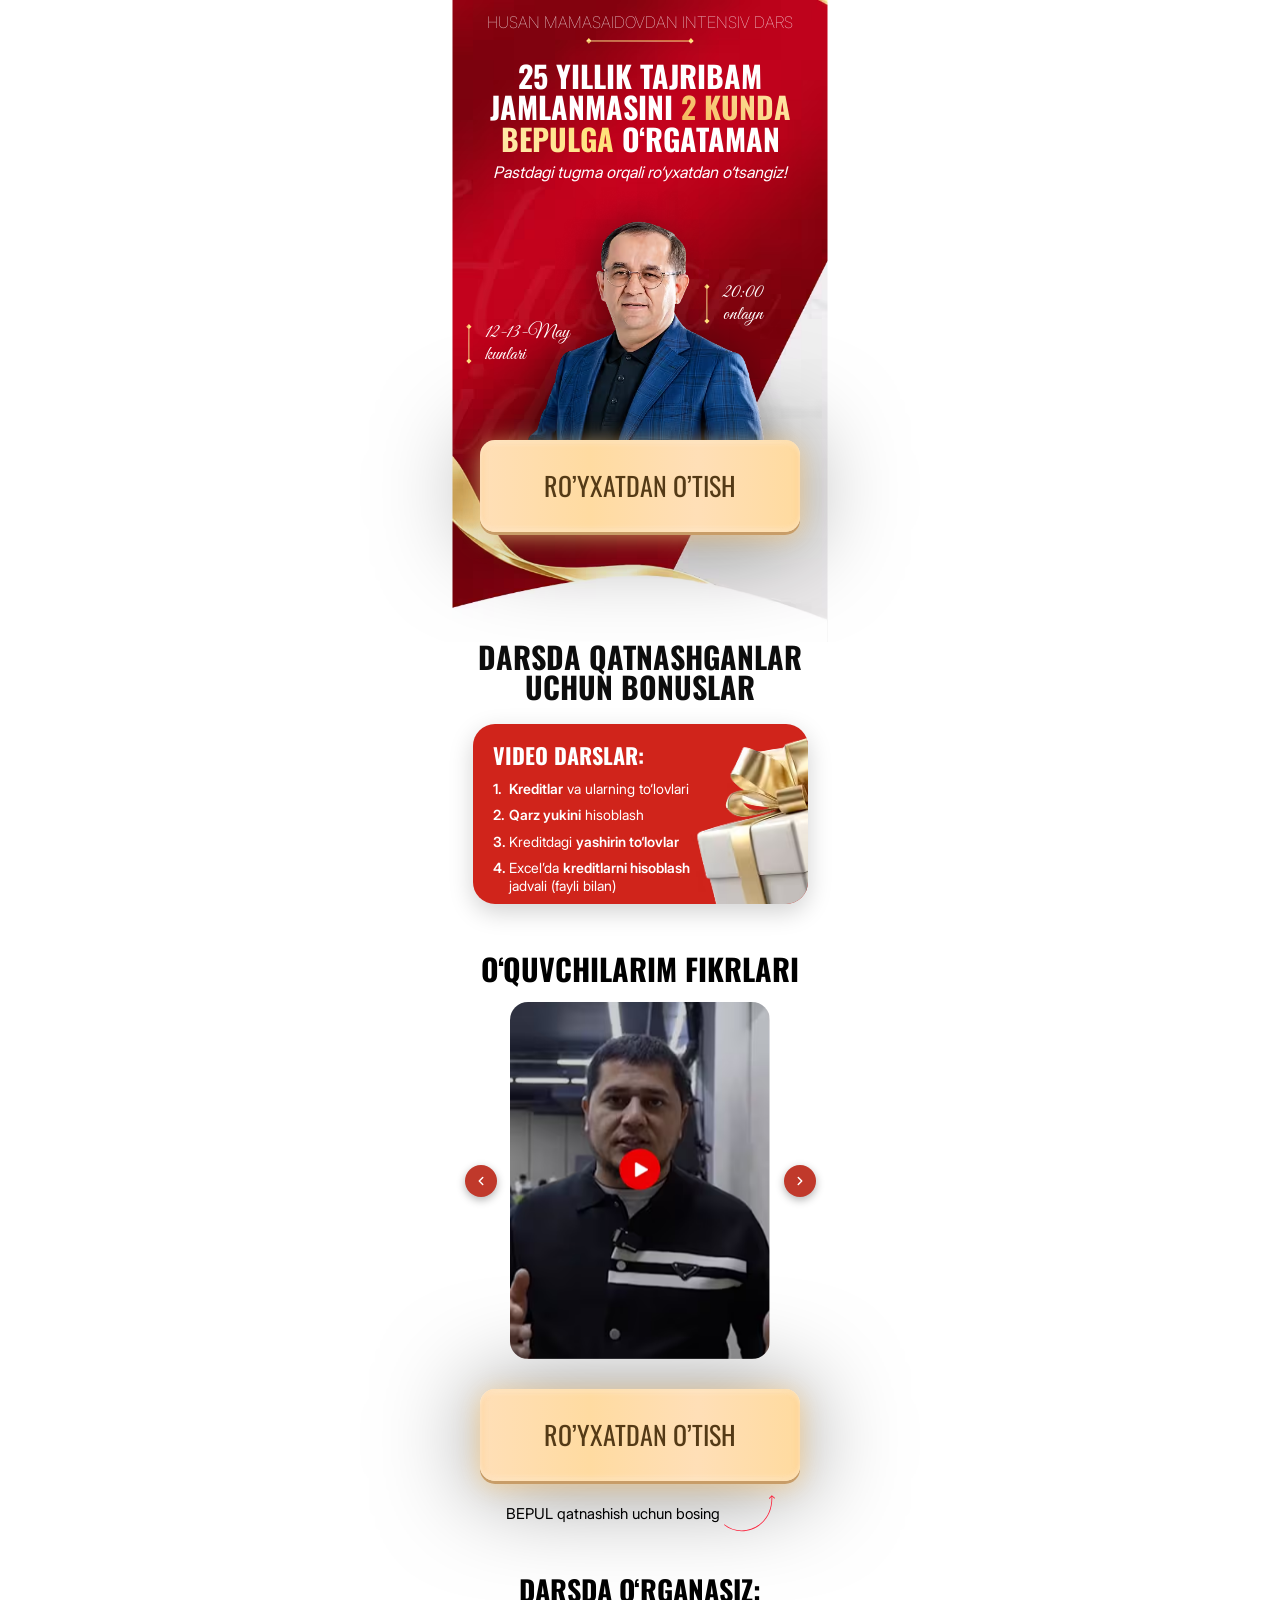
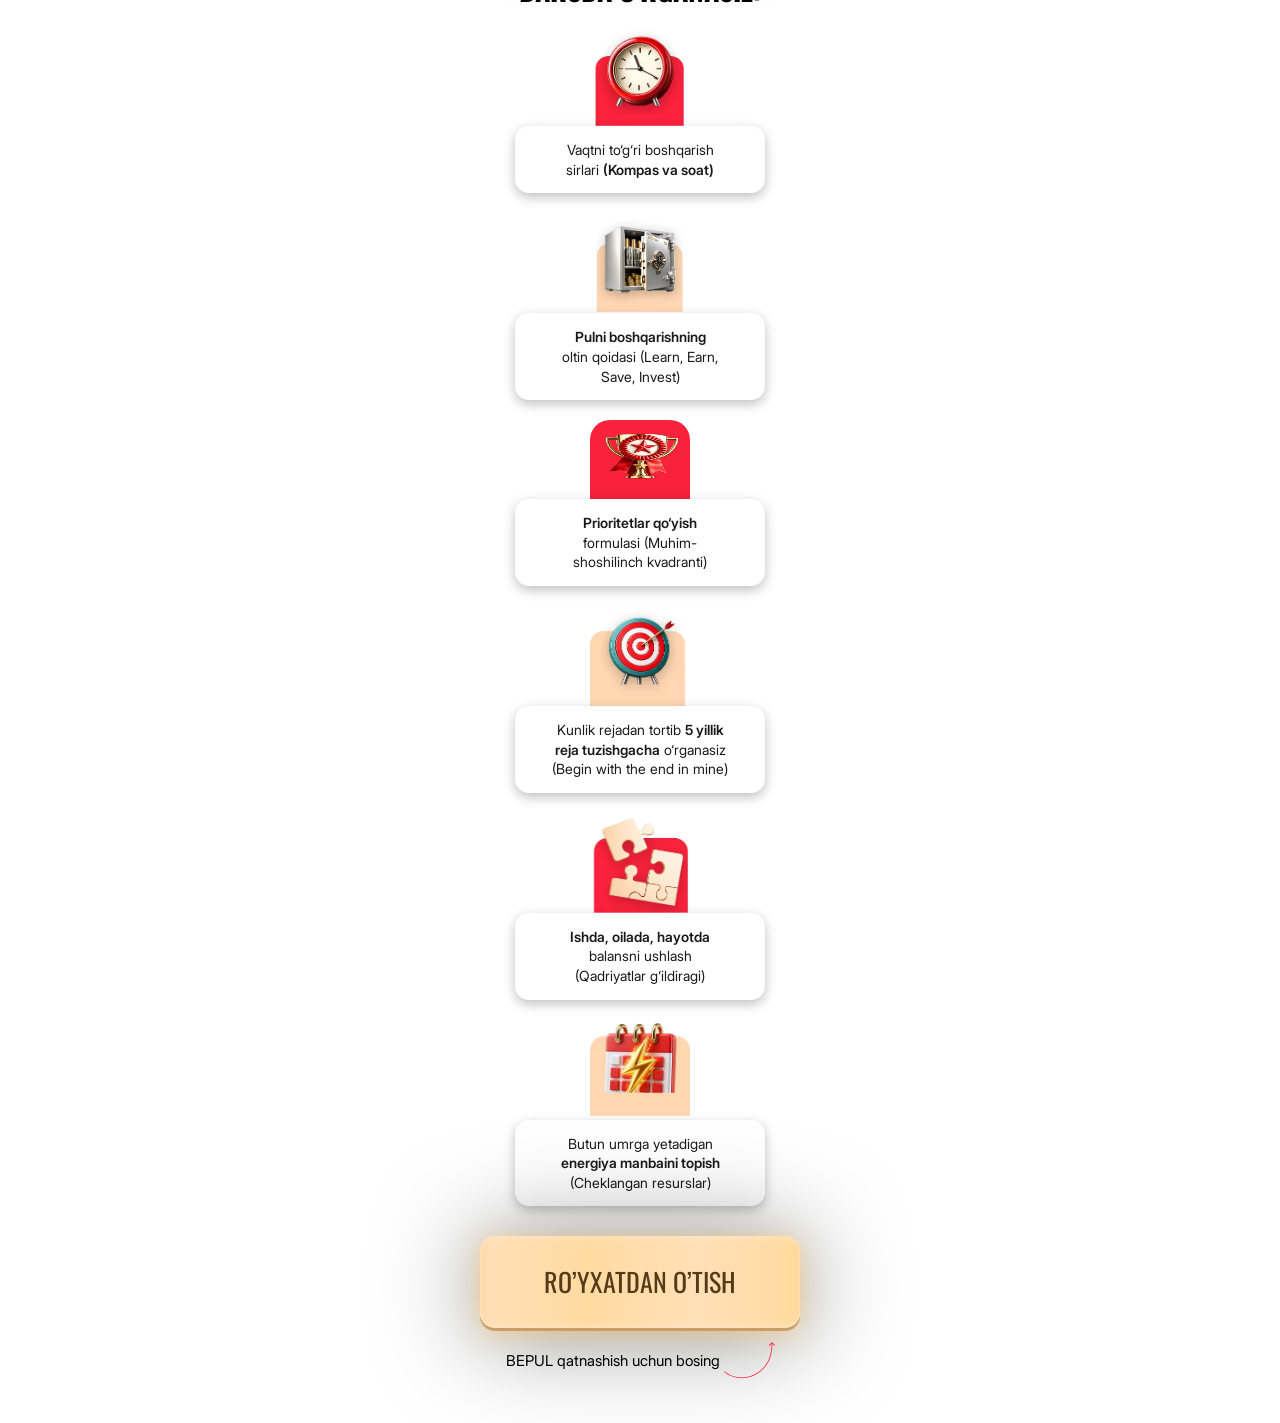
==== b/index.html @ 213703e9 "addd" ====
<!DOCTYPE html>
<html lang="uz">

<head>
  <meta charset="UTF-8">
  <meta name="viewport" content="width=device-width, initial-scale=1.0">
  <title>b</title>
  <style>
    * {
      margin: 0;
      padding: 0;
      box-sizing: border-box
    }

    .container {
      max-width: 375px;
      margin-left: auto;
      margin-right: auto;
      padding-left: 20px;
      padding-right: 20px
    }

    .header {
      padding-top: 14px
    }

    .header__row {
      display: flex;
      align-items: center;
      flex-direction: column;
      justify-content: center;
      gap: 8px
    }

    .header__title {
      font-family: Inter;
      font-weight: 200;
      font-size: 16px;
      line-height: 100%;
      text-align: center;
      text-transform: uppercase;
      color: #fff
    }

    .header__img {
      height: auto
    }

    .hero {
      padding-top: 16px;
      padding-bottom: 160px
    }

    .hero__title {
      font-family: Halvar Engschrift;
      font-weight: 700;
      font-style: Bold;
      font-size: clamp(24px, 8vw, 30px);
      line-height: 105%;
      text-align: center;
      text-transform: uppercase;
      margin-bottom: 9px;
      color: #fff
    }

    .hero__title span {
      background: linear-gradient(229.81deg, #FFDF70 .91%, #FFE9A6 47.68%, rgb(255 223 112 / .831373) 94.44%);
      background-clip: text;
      color: #fff0
    }

    .hero__text {
      font-family: Inter;
      font-weight: 400;
      font-style: Italic;
      font-size: 16px;
      line-height: 120%;
      text-align: center;
      color: #fff
    }

    .hero__info {
      display: flex;
      align-items: center;
      position: relative
    }

    .info__row {
      max-width: 120px;
      width: 100%;
      display: flex;
      align-items: center;
      gap: -4px;
      left: -20px;
      top: 140px;
      position: absolute
    }

    .info__row__1 {
      max-width: 120px;
      width: 100%;
      display: flex;
      align-items: center;
      gap: -4px;
      position: absolute;
      right: -3px;
      top: 100px
    }

    .hero__btn-text {
      font-family: GreatVibes;
      font-weight: 400;
      font-size: 20px;
      line-height: 110.00000000000001%;
      width: 100px;
      color: #fff
    }

    .info__special {
      max-width: 336px;
      width: 100%;
      display: flex;
      flex-direction: column;
      align-items: center;
      justify-content: center;
      margin-left: auto;
      margin-right: auto
    }

    .info__logo {
      height: auto
    }

    .btn {
      font-family: Halvar Engschrift;
      font-weight: 500;
      font-size: 26px;
      line-height: 100%;
      text-align: center;
      text-transform: uppercase;
      max-width: 320px;
      width: 100%;
      padding: 33px 0;
      box-shadow: 0 3px 0 0 #C89D68, 0 4px 4px 0 #FFFFFF40 inset, 0 -4px 4px 0 #FFFFFF40 inset, 0 4px 25px 0 #FFCD7DB2, -4px 0 4px 0 #FAC97A40 inset, 4px 0 4px 0 #FAC97A40 inset, 0 4px 100px 0 #00000080;
      background: linear-gradient(90.56deg, #FFDFB7 .48%, #FFDBA1 34.21%, #FFDFB7 67.93%, #FFDBA1 96.84%);
      border: none;
      color: #543A16;
      border-radius: 15px;
      cursor: pointer;
      transition: transform 0.2s ease;
      margin-top: -70px
    }

    .bonus {
      background: #fff;
      position: relative;
      z-index: 22;
      margin-top: -50px;
      padding-bottom: 30px
    }

    .bonus__title {
      font-family: 'Halvar Engschrift', sans-serif;
      font-weight: 700;
      font-size: clamp(20px, 6vw, 30px);
      line-height: 100%;
      text-align: center;
      text-transform: uppercase;
      color: #0d0d0d;
      margin-bottom: 22px
    }

    .bonus__card {
      position: relative;
      background: #d0241b;
      border-radius: 22px;
      padding: 20px 20px;
      box-shadow: 0 8px 24px rgb(0 0 0 / .18);
      overflow: hidden;
      height: 180px
    }

    .bonus__card__1 {
      max-width: 322px;
      width: 100%;
      height: 200px;
      border-radius: 26px
    }

    .bonus__heading {
      font-family: 'Halvar Engschrift', sans-serif;
      font-weight: 700;
      font-size: 22px;
      line-height: 100%;
      text-transform: uppercase;
      color: #fff;
      margin-bottom: 14px
    }

    .bonus__list {
      list-style: none;
      counter-reset: bonus;
      display: flex;
      flex-direction: column;
      gap: 8px;
      max-width: 70%
    }

    .bonus__item {
      counter-increment: bonus;
      position: relative;
      padding-left: 16px;
      font-family: 'Inter', sans-serif;
      font-weight: 400;
      font-size: clamp(12px, 3vw, 14px);
      line-height: 130%;
      color: #fff
    }

    .bonus__item::before {
      content: counter(bonus) ".";
      position: absolute;
      left: 0;
      top: 0;
      font-weight: 700
    }

    .bonus__item span {
      font-weight: 700
    }

    .bonus__img {
      position: absolute;
      right: -20px;
      bottom: -60px;
      width: 160px;
      height: auto;
      pointer-events: none
    }

    .learn {
      margin-top: 20px;
      padding-bottom: 10px
    }

    .learn__title {
      font-family: Halvar Engschrift;
      font-weight: 700;
      font-style: Bold;
      font-size: clamp(24px, 8vw, 30px);
      line-height: 100%;
      text-align: center;
      text-transform: uppercase;
      margin-bottom: 18px
    }

    .learn__slider {
      position: relative;
      display: flex;
      align-items: center;
      justify-content: center;
      margin-bottom: 22px
    }

    .learn__viewport {
      width: 100%;
      max-width: 260px;
      overflow: hidden;
      border-radius: 18px
    }

    .learn__track {
      display: flex;
      transition: transform 0.4s ease;
      will-change: transform;
      touch-action: pan-y
    }

    .learn__slide {
      flex: 0 0 100%;
      min-width: 0
    }

    .learn__card {
      position: relative;
      width: 100%;
      height: 358px;
      aspect-ratio: 260 / 320;
      border-radius: 18px;
      overflow: hidden;
      background: #2a0a10;
      box-shadow: 0 6px 20px rgb(0 0 0 / .35)
    }

    .learn__img {
      width: 100%;
      height: 357px;
      object-fit: cover;
      display: block
    }

    .learn__play {
      position: absolute;
      left: 50%;
      top: 50%;
      transform: translate(-50%, -50%);
      width: 56px;
      height: 56px;
      border-radius: 50%;
      border: 3px solid #fff;
      background: #c0392b;
      display: flex;
      align-items: center;
      justify-content: center;
      cursor: pointer;
      padding: 0 0 0 4px;
      box-shadow: 0 4px 14px rgb(0 0 0 / .35)
    }

    .learn__nav {
      position: absolute;
      top: 50%;
      transform: translateY(-50%);
      width: 32px;
      height: 32px;
      border-radius: 50%;
      border: none;
      background: #c0392b;
      display: flex;
      align-items: center;
      justify-content: center;
      cursor: pointer;
      z-index: 2;
      box-shadow: 0 3px 8px rgb(0 0 0 / .3);
      padding: 0
    }

    .learn__nav--prev {
      left: -8px
    }

    .learn__nav--next {
      right: -8px
    }

    .learn__btn {
      margin-top: 0;
      font-size: 20px;
      padding: 22px 0
    }

    .learn__caption {
      font-family: Inter;
      font-weight: 400;
      font-size: clamp(12px, 5vw, 15px);
      line-height: 100%
    }

    .learn__bottom {
      margin-top: 100px;
      display: flex;
      align-items: center;
      flex-direction: column;
      align-items: center
    }

    .bottom_felx {
      display: flex;
      align-items: center;
      gap: 4px
    }

    .footer {
      padding-top: 20px;
      padding-bottom: 30px
    }

    .footer__title {
      font-family: 'Halvar Engschrift', sans-serif;
      font-weight: 700;
      font-size: clamp(22px, 7vw, 28px);
      line-height: 100%;
      text-align: center;
      text-transform: uppercase;
      color: #000;
      margin-bottom: 22px
    }

    .footer__list {
      list-style: none;
      display: flex;
      flex-direction: column;
      align-items: center;
      gap: 20px;
      margin-bottom: 28px
    }

    .footer__item {
      display: flex;
      flex-direction: column;
      align-items: center;
      width: 100%
    }

    .footer__icon {
      width: 100px;
      height: 100px;
      object-fit: contain;
      display: block
    }

    .footer__icon__1 {
      background-color: #F9223C;
      height: auto;
      width: 100px;
      height: 79px;
      border-top-left-radius: 20px;
      border-top-right-radius: 20px
    }

    .footer__card {
      background: #fff;
      border-radius: 14px;
      padding: 14px 18px;
      width: 100%;
      max-width: 250px;
      width: 100%;
      text-align: center;
      box-shadow: 0 4px 12px rgb(0 0 0 / .25)
    }

    .footer__card-title {
      font-family: 'Inter', sans-serif;
      font-weight: 400;
      font-size: 14px;
      line-height: 140%;
      color: #1a1a1a
    }

    .footer__card-title span {
      font-weight: 700
    }

    .footer__bottom {
      display: flex;
      flex-direction: column;
      align-items: center;
      gap: 10px
    }

    .footer__btn {
      margin-top: 0;
      font-size: 20px;
      padding: 22px 0
    }

    .footer__caption {
      font-family: 'Inter', sans-serif;
      font-weight: 400;
      font-size: 13px;
      line-height: 120%;
      text-align: center;
      color: #fff
    }

    .footer__caption span {
      font-weight: 700
    }
  </style>
  <link rel="stylesheet" href="./css/main.css" media="print" onload="this.media='all'" />
  <noscript>
    <link rel="stylesheet" href="./css/main.css" />
  </noscript>
</head>

<body>

  <div class="wrapper">
    <header class="header">
      <div class="header__container container">
        <div class="header__row">
          <h2 class="header__title">
            Husan mamasaidovdan intensiv dars
          </h2>
          <img src="./images/header/header__line.svg" width="108" height="10" loading="lazy" decoding="async" alt="line"
            class="header__img">
        </div>
      </div>
    </header>

    <section class="hero">
      <div class="hero__container container">
        <div class="hero__row">
          <h2 class="hero__title">
            25 yillik tajribam <br>
            Jamlanmasini <span>2 kunda <br> bepulga</span> o‘rgataman
          </h2>
          <p class="hero__text">
            Pastdagi tugma orqali ro‘yxatdan o‘tsangiz!
          </p>
          <div class="hero__info">
            <div class="info__row">
              <img src="./images/section/hero__img.svg" width="37" height="40" loading="lazy" decoding="async" alt="img"
                class="info__img">
              <p class="hero__btn-text">12-13-May <br>
                kunlari</p>
            </div>
            <div class="info__special">
              <img src="./images/section/logo.avif" width="336" height="337" fetchpriority="high" decoding="async"
                alt="logo" class="info__logo">
              <button class="btn" id="open">RO’YXATDAN O’TISH</button>
            </div>
            <div class="info__row__1">
              <img src="./images/section/hero__img.svg" width="37" height="40" loading="lazy" decoding="async" alt="img"
                class="info__img">
              <p class="hero__btn-text">20:00 <br>
                onlayn</p>
            </div>
          </div>
        </div>
      </div>
    </section>
  </div>
  <img src="./images/section/wrapper__1.avif" alt="img" width="700" height="700" class="wrapper__img">
  <section class="bonus">
    <div class="bonus__container container">
      <h2 class="bonus__title">Darsda qatnashganlar <br> uchun bonuslar</h2>

      <div class="bonus__card">
        <div class="bonus__content">
          <p class="bonus__heading">VIDEO DARSLAR:</p>
          <ol class="bonus__list">
            <li class="bonus__item"><span>Kreditlar</span> va ularning to‘lovlari</li>
            <li class="bonus__item"><span>Qarz yukini</span> hisoblash</li>
            <li class="bonus__item">Kreditdagi <span>yashirin to‘lovlar</span></li>
            <li class="bonus__item">Excel’da <span>kreditlarni hisoblash</span> jadvali (fayli bilan)</li>
          </ol>
        </div>
        <img src="./images/bonus/bnus__img.avif" width="180" height="190" loading="lazy" decoding="async"
          alt="Bonus sovg‘a" class="bonus__img">
      </div>
    </div>
  </section>

  <section class="learn">
    <div class="learn__container container">
      <h2 class="learn__title">O‘quvchilarim fikrlari</h2>

      <div class="learn__slider" data-slider>
        <button class="learn__nav learn__nav--prev" type="button" aria-label="Oldingi" data-slider-prev>
          <svg width="14" height="14" viewBox="0 0 24 24" fill="none" xmlns="http://www.w3.org/2000/svg"
            aria-hidden="true">
            <path d="M15 6l-6 6 6 6" stroke="white" stroke-width="2.5" stroke-linecap="round" stroke-linejoin="round" />
          </svg>
        </button>

        <div class="learn__viewport">
          <div class="learn__track" data-slider-track>
            <img src="./images/swiper.avif" width="235" height="357" loading="lazy" decoding="async" alt=""
              class="learn__img">
          </div>
        </div>

        <button class="learn__nav learn__nav--next" type="button" aria-label="Keyingi" data-slider-next>
          <svg width="14" height="14" viewBox="0 0 24 24" fill="none" xmlns="http://www.w3.org/2000/svg"
            aria-hidden="true">
            <path d="M9 6l6 6-6 6" stroke="white" stroke-width="2.5" stroke-linecap="round" stroke-linejoin="round" />
          </svg>
        </button>
      </div>

      <div class="learn__bottom">
        <button class="btn" id="open">RO’YXATDAN O’TISH</button>
        <div class="bottom_felx">
          <p class="learn__caption"><span>BEPUL</span> qatnashish uchun bosing</p>
          <img src="./images/bonus/arrow.svg" width="51" height="65" alt="">
        </div>
      </div>
    </div>
  </section>

  <footer class="footer">
    <div class="footer__container container">
      <h2 class="footer__title">Darsda o‘rganasiz:</h2>

      <ul class="footer__list">
        <li class="footer__item">
          <img src="./images/learn/learn__img__1.avif" width="120" height="120" loading="lazy" decoding="async" alt=""
            class="footer__icon">
          <div class="footer__card">
            <p class="footer__card-title">
              Vaqtni to‘g‘ri boshqarish<br>
              sirlari <span>(Kompas va soat)</span>
            </p>
          </div>
        </li>
        <li class="footer__item">
          <img src="./images/learn/learn__img__2.avif" width="120" height="120" loading="lazy" decoding="async" alt=""
            class="footer__icon">
          <div class="footer__card">
            <p class="footer__card-title">
              <span>Pulni boshqarishning</span><br>
              oltin qoidasi (Learn, Earn,<br>
              Save, Invest)
            </p>
          </div>
        </li>
        <li class="footer__item">
          <img src="./images/learn/learn__img__3.webp" width="160" height="240" loading="lazy" decoding="async" alt=""
            class="footer__icon__1">
          <div class="footer__card">
            <p class="footer__card-title">
              <span>Prioritetlar qo‘yish</span><br>
              formulasi (Muhim-<br>
              shoshilinch kvadranti)
            </p>
          </div>
        </li>
        <li class="footer__item">
          <img src="./images/learn/learn__img__6.avif" width="120" height="120" loading="lazy" decoding="async" alt=""
            class="footer__icon">
          <div class="footer__card">
            <p class="footer__card-title">
              Kunlik rejadan tortib <span>5 yillik</span><br>
              <span>reja tuzishgacha</span> o‘rganasiz<br>
              (Begin with the end in mine)
            </p>
          </div>
        </li>
        <li class="footer__item">
          <img src="./images/learn/learn__img__4.avif" width="120" height="120" loading="lazy" decoding="async" alt=""
            class="footer__icon">
          <div class="footer__card">
            <p class="footer__card-title">
              <span>Ishda, oilada, hayotda</span><br>
              balansni ushlash<br>
              (Qadriyatlar g‘ildiragi)
            </p>
          </div>
        </li>
        <li class="footer__item">
          <img src="./images/learn/learn__img__5.avif" width="120" height="120" loading="lazy" decoding="async" alt=""
            class="footer__icon">
          <div class="footer__card">
            <p class="footer__card-title">
              Butun umrga yetadigan<br>
              <span>energiya manbaini topish</span><br>
              (Cheklangan resurslar)
            </p>
          </div>
        </li>
      </ul>

      <div class="learn__bottom">
        <button class="btn" id="open">RO’YXATDAN O’TISH</button>
        <div class="bottom_felx">
          <p class="learn__caption"><span>BEPUL</span> qatnashish uchun bosing</p>
          <img src="./images/bonus/arrow.svg" width="51" height="65" alt="">
        </div>
      </div>
    </div>
  </footer>

  <div id="registrationModal" class="homeModal" style="display: none">
    <div class="homeModalOverlay"></div>
    <div class="homeFormContainer">
      <button class="closeButton" id="closeModalBtn">
        <svg xmlns="http://www.w3.org/2000/svg" width="16" height="16" viewBox="0 0 12 12" fill="none">
          <path d="M1 11L11 1M1 1.00001L11 11" stroke="currentColor" stroke-width="1.5" stroke-linecap="round" />
        </svg>
      </button>
      <div class="homeFormTop">
        <h1 class="homeFormTopTitle">
          Ro'yxatdan o'tish uchun <br> ma'lumotlaringizni kiriting!
        </h1>
      </div>
      <form id="registrationForm" name="contact-form">
        <div class="HomeFormRow">
          <label class="HomeFormRowLabel" for="name">Ismingiz:</label>
          <input class="HomeFormRowInput" type="text" id="name" name="name" placeholder="Ismingizni kiriting"
            autocomplete="name" />
          <p class="homeFormErrorText" id="nameError" style="display: none">❌ Ismingizni kiriting!</p>
        </div>

        <div class="HomeFormRow">
          <label class="HomeFormRowLabel" for="phone">Telefon raqamingiz:</label>
          <div class="phone-input-container">
            <button type="button" class="selected-country" id="selectedCountry">
              <div id="selectedCountryFlag" style="display: flex; align-items: center;"></div>
              <svg id="dropdownIcon" xmlns="http://www.w3.org/2000/svg" width="16" height="16" viewBox="0 0 24 24"
                fill="none" stroke="currentColor" stroke-width="2" stroke-linecap="round" stroke-linejoin="round">
                <polyline points="6 9 12 15 18 9"></polyline>
              </svg>
              <span class="selected-code" id="selectedCountryCodeText">+998</span>
            </button>
            <div class="country-dropdown" id="countryDropdown" style="display:none"></div>
            <div class="phone-field" style="flex: 1;">
              <input class="HomeFormRowInput phone-input" type="tel" id="phone" name="phone" inputmode="numeric"
                placeholder="88 888 88 88" autocomplete="tel"
                style="border: none; background-color: transparent; padding-left: 5px; width: 100%;" />
            </div>
          </div>
          <p class="homeFormErrorText" id="phoneError" style="display:none">❌ Telefon raqam mos emas!</p>
        </div>

        <button type="submit" class="HomeFormBtn" id="submitBtn">DAVOM ETISH</button>
      </form>
    </div>
  </div>

  <script defer src="./js/phoneFormatter.js"></script>
  <script defer src="./js/app.js"></script>

</body>

</html>
---- b/css/main.css ----
@font-face {
  font-family: 'Inter';
  src: url('../fonts/Inter/Inter_28pt-Thin.subset.woff2') format('woff2');
  font-weight: 100;
  font-style: normal;
  font-display: swap;
}

@font-face {
  font-family: 'Inter';
  src: url('../fonts/Inter/Inter_28pt-Regular.subset.woff2') format('woff2');
  font-weight: 400;
  font-style: normal;
  font-display: swap;
}

@font-face {
  font-family: 'Inter';
  src: url('../fonts/Inter/Inter_28pt-SemiBold.subset.woff2') format('woff2');
  font-weight: 600;
  font-style: normal;
  font-display: swap;
}

@font-face {
  font-family: 'GreatVibes';
  src: url('../fonts/GreatVibes/GreatVibes-Regular.woff2') format('woff2');
  font-weight: 400;
  font-style: normal;
  font-display: swap;
}

@font-face {
  font-family: 'Halvar Engschrift';
  src: url('../fonts/Halvar Engschrift/HalvarEngschrift-Regular.subset.woff2') format('woff2');
  font-weight: 400;
  font-style: normal;
  font-display: swap;
}

@font-face {
  font-family: 'Halvar Engschrift';
  src: url('../fonts/Halvar Engschrift/HalvarEngschrift-Bold.subset.woff2') format('woff2');
  font-weight: 700;
  font-style: normal;
  font-display: swap;
}

@font-face {
  font-family: 'Herokid';
  src: url('../fonts/Herokid/Herokid-Regular.subset.woff2') format('woff2');
  font-weight: 400;
  font-style: normal;
  font-display: swap;
}

@font-face {
  font-family: 'Herokid';
  src: url('../fonts/Herokid/Herokid-Medium.subset.woff2') format('woff2');
  font-weight: 500;
  font-style: normal;
  font-display: swap;
}

@font-face {
  font-family: 'Herokid';
  src: url('../fonts/Herokid/Herokid-Bold.subset.woff2') format('woff2');
  font-weight: 700;
  font-style: normal;
  font-display: swap;
}

.homeModal,
.homeModalOverlay {
  position: fixed;
  top: 0;
  height: 100vh;
  width: 100%;
  left: 0
}

.homeModal {
  z-index: 30;
  justify-content: center;
  align-items: center;
  display: flex
}

.homeModalOverlay {
  background-color: rgb(0 0 0 / .3);
  backdrop-filter: blur(5px)
}

.homeFormContainer {
  position: fixed;
  z-index: 30;
  background-color: #fff;
  color: #000;
  border-radius: 8px;
  padding: 20px 40px 40px;
  width: 100%;
  max-width: 520px;
  box-shadow: 0 4px 12px rgb(0 0 0 / .1);
  margin: 0 20px;
  top: 50%;
  left: 50%;
  transform: translate(-50%, -50%)
}

.homeFormTop {
  display: flex;
  justify-content: space-between
}

.homeFormTopTitle {
  font-family: Inter, sans-serif;
  font-size: clamp(21px, 6.6vw, 24px);
  margin: 0 0 20px;
  color: #000;
  font-weight: 600;
  text-align: center;
  margin-left: auto;
  margin-right: auto
}

.closeButton {
  background: 0 0;
  border: none;
  cursor: pointer;
  padding: 4px;
  justify-content: center;
  align-items: center;
  display: flex;
  position: absolute;
  top: 20px;
  right: 20px;
  color: #000
}

.homeFormErrorText {
  color: #e53e3e;
  margin-bottom: 12px;
  font-size: 14px;
  font-family: system-ui, -apple-system, sans-serif;
  padding-top: 5px;
  padding-bottom: 5px
}

.HomeFormRowInput,
.HomeFormRowLabel {
  font-family: system-ui, -apple-system, sans-serif;
  font-size: 18px
}

.HomeFormRow {
  margin-bottom: 20px
}

.HomeFormRowLabel {
  display: block;
  margin-bottom: 6px;
  color: #000
}

.HomeFormRowInput {
  width: 100%;
  padding: 10px 16px;
  border: 1px solid #c9c9c9;
  min-height: 48px;
  background-color: #f3f7f8;
  border-radius: 6px;
  font-weight: 400;
  outline: 0;
  height: 50px;
  transition: border-color .2s
}

.HomeFormRowInput:focus {
  border-color: #FB0
}

.HomeFormRowInput::placeholder {
  color: #aaa
}

.HomeFormBtn {
  font-family: sans-serif;
  height: 60px;
  width: 100%;
  cursor: pointer;
  border-radius: 10px;
  background: #FB0;
  transition: .3s;
  font-weight: 700;
  font-size: 28px;
  color: #fff;
  text-transform: uppercase;
  border: none;
  position: relative;
  display: flex;
  align-items: center;
  justify-content: center
}

.phone-input-container {
  display: flex;
  align-items: center;
  position: relative;
  border: 1px solid #c9c9c9;
  background-color: #fff0;
  border-radius: 6px
}

.selected-code {
  display: flex;
  margin-left: 10px
}

.selected-country {
  display: flex;
  align-items: center;
  padding: 10px;
  padding-right: 0;
  border-radius: 6px;
  cursor: pointer;
  min-height: 50px;
  font-family: sans-serif;
  font-size: 18px;
  font-weight: 400;
  min-width: max-content;
  border: none;
  background-color: #fff0
}

.country-dropdown {
  position: absolute;
  top: 110%;
  left: 0;
  width: 100%;
  background-color: #fff;
  border: 1px solid #c9c9c9;
  border-radius: 6px;
  box-shadow: 0 4px 12px rgb(0 0 0 / .1);
  z-index: 40;
  max-height: 200px;
  overflow-y: auto
}

.country-option {
  display: flex;
  justify-content: space-between;
  align-items: center;
  padding: 10px;
  cursor: pointer
}

.country-option:hover {
  background-color: #f3f7f8
}

.country-option.selected {
  background-color: #e6f0fa
}

@media screen and (max-width:768px) {
  .homeFormContainer {
    max-width: 100%;
    padding: 80px 20px 20px;
    margin: 0;
    border-radius: 6px;
    height: 100vh
  }

  .homeFormTopTitle {
    text-align: center;
    max-width: 408px;
    margin-left: auto;
    margin-right: auto;
    font-weight: 700;
    margin-bottom: 15px
  }

  .homeFormTop {
    flex-direction: column;
    align-items: flex-start
  }

  .closeButton {
    width: 100%;
    height: 50px;
    background-color: #000;
    color: #fff;
    padding-right: 20px;
    top: 0;
    left: 0;
    justify-content: end
  }

  .homeFormErrorText {
    font-size: 12px;
    margin-bottom: 8px
  }

  .HomeFormRowLabel {
    margin-bottom: 6px
  }

  .HomeFormRowInput {
    padding: 0 12px;
    min-height: 40px;
    background-color: #fff0
  }

  .HomeFormRowInput::placeholder {
    color: #a3a3a3
  }

  .HomeFormBtn {
    font-size: 18px;
    font-weight: 700;
    margin-top: 24px
  }
}

@media screen and (max-width:480px) {
  .homeFormContainer {
    max-width: 100%;
    padding: 80px 20px 20px;
    margin: 0;
    border-radius: 6px;
    height: 100vh
  }

  .homeFormTopTitle {
    text-align: center;
    margin: 0 auto 15px
  }

  .homeFormErrorText {
    font-size: 12px;
    margin-bottom: 8px
  }

  .HomeFormRowLabel {
    margin-bottom: 6px
  }

  .HomeFormRowInput {
    padding: 0 12px;
    min-height: 40px;
    background-color: #fff0;
    border-radius: 10px
  }

  .HomeFormRowInput::placeholder {
    color: #a3a3a3
  }

  .HomeFormBtn {
    font-size: 16px;
    padding: 10px 0;
    margin-top: 24px;
    height: 50px
  }
}

.homeModal,
.homeModalOverlay {
  position: fixed;
  top: 0;
  height: 100vh;
  width: 100%;
  left: 0
}

.homeModal {
  z-index: 30;
  justify-content: center;
  align-items: center;
  display: flex
}

.homeModalOverlay {
  background-color: rgb(0 0 0 /.3);
  backdrop-filter: blur(5px)
}

.homeFormContainer {
  position: relative;
  z-index: 30;
  background-color: #fff;
  color: #000;
  border-radius: 8px;
  padding: 20px 40px 40px;
  width: 100%;
  max-width: 520px;
  box-shadow: 0 4px 12px rgb(0 0 0 / .1);
  margin: 0 20px;
  position: fixed;
  top: 50%;
  left: 50%;
  transform: translate(-50%, -50%)
}

.homeFormTop {
  display: flex;
  justify-content: space-between
}

.homeFormTopTitle {
  font-family: Inter, sans-serif;
  font-size: clamp(21px, 6.6vw, 24px);
  margin: 0 0 20px;
  color: #000;
  font-weight: 600;
  text-align: center;
  margin-left: auto;
  margin-right: auto
}

.closeButton {
  background: 0 0;
  border: none;
  cursor: pointer;
  padding: 4px;
  justify-content: center;
  align-items: center;
  display: flex;
  position: absolute;
  top: 20px;
  right: 20px;
  color: #000
}

.homeFormErrorText {
  color: #e53e3e;
  margin-bottom: 12px;
  font-size: 14px;
  font-family: system-ui, -apple-system, BlinkMacSystemFont, "Segoe UI", sans-serif;
  padding-top: 5px;
  padding-bottom: 5px
}

.HomeFormRowInput,
.HomeFormRowLabel {
  font-family: system-ui, -apple-system, BlinkMacSystemFont, "Segoe UI", sans-serif;
  font-size: 18px
}

.HomeFormRow {
  margin-bottom: 20px
}

.HomeFormRowLabel {
  display: block;
  margin-bottom: 6px;
  color: #000
}

.HomeFormRowInput {
  width: 100%;
  padding: 10px 16px;
  border: 1px solid #c9c9c9;
  min-height: 48px;
  background-color: #f3f7f8;
  border-radius: 6px;
  font-weight: 400;
  outline: 0;
  height: 50px;
  transition: border-color 0.2s
}

.HomeFormRowInput:focus {
  border-color: #e71f1f
}

.HomeFormRowInput::placeholder {
  color: #aaa
}

.HomeFormBtn {
  font-family: sans-serif;
  height: 60px;
  width: 100%;
  cursor: pointer;
  border-radius: 10px;
  background: red;
  transition: 0.3s;
  font-weight: 700;
  font-size: 28px;
  color: #fff;
  text-transform: uppercase;
  border: none;
  position: relative;
  display: flex;
  align-items: center;
  justify-content: center
}

.phone-input-container {
  display: flex;
  align-items: center;
  position: relative;
  border: 1px solid #c9c9c9;
  background-color: #fff0;
  border-radius: 6px
}

.phone-input-container:focus {
  border-color: #e71f1f
}

.selected-code {
  display: flex;
  margin-left: 10px
}

.country-selector {
  position: relative;
  margin-right: 10px
}

.selected-country {
  display: flex;
  align-items: center;
  padding: 10px;
  padding-right: 0;
  border-radius: 6px;
  cursor: pointer;
  min-height: 50px;
  font-family: sans-serif !important;
  font-size: 18px;
  font-weight: 400 !important;
  min-width: max-content;
  border: none;
  background-color: #fff0
}

.country-dropdown {
  position: absolute;
  top: 110%;
  left: 0;
  width: 100%;
  background-color: #fff;
  border: 1px solid #c9c9c9;
  border-radius: 6px;
  box-shadow: 0 4px 12px rgb(0 0 0 / .1);
  z-index: 40;
  max-height: 200px;
  overflow-y: auto;
  font-family: sans-serif !important;
  font-weight: 400 !important
}

.country-option {
  display: flex;
  justify-content: space-between;
  align-items: center;
  padding: 10px;
  cursor: pointer;
  font-family: sans-serif;
  font-weight: 400 !important
}

.country-option:hover {
  background-color: #f3f7f8
}

.country-option.selected {
  background-color: #e6f0fa
}

@media screen and (max-width:768px) {
  .homeFormContainer {
    max-width: 100%;
    padding: 80px 20px 20px;
    margin: 0;
    border-radius: 6px;
    height: 100vh
  }

  .homeFormTopTitle {
    text-align: center;
    max-width: 408px;
    margin-left: auto;
    margin-right: auto;
    font-weight: 700;
    margin-bottom: 15px
  }

  .homeFormTop {
    flex-direction: column;
    align-items: flex-start
  }

  .closeButton {
    width: 100%;
    height: 50px;
    background-color: #000;
    color: #fff;
    padding-right: 20px;
    top: 0;
    left: 0;
    justify-content: end
  }

  .homeFormErrorText {
    font-size: 12px;
    margin-bottom: 8px
  }

  .HomeFormRowLabel {
    margin-bottom: 6px
  }

  .HomeFormRowInput {
    padding: 0 12px;
    min-height: 40px;
    background-color: #fff0
  }

  .HomeFormRowInput::placeholder {
    color: #a3a3a3
  }

  .HomeFormBtn {
    font-size: 18px;
    font-weight: 700;
    margin-top: 24px
  }
}

@media screen and (max-width:480px) {
  .homeFormContainer {
    max-width: 100%;
    padding: 80px 20px 20px;
    margin: 0;
    border-radius: 6px;
    height: 100vh
  }

  .homeFormTopTitle {
    text-align: center;
    margin: 0 auto 15px
  }

  .homeFormErrorText {
    font-size: 12px;
    margin-bottom: 8px
  }

  .HomeFormRowLabel {
    margin-bottom: 6px
  }

  .HomeFormRowInput {
    padding: 0 12px;
    min-height: 40px;
    background-color: #fff0;
    border-radius: 10px
  }

  .HomeFormRowInput::placeholder {
    color: #a3a3a3
  }

  .HomeFormBtn {
    font-size: 16px;
    padding: 10px 0;
    margin-top: 24px;
    height: 50px
  }
}

.wrapper {
  position: relative;
  max-width: 375px;
  width: 100%;
  margin-left: auto;
  margin-right: auto;
  margin-bottom: -20px;
  z-index: 11;
}

.wrapper__img {
  max-width: 375px;
  width: 100%;
  position: fixed;
  top: 0;
  left: 50%;
  transform: translateX(-50%);
  z-index: 5;
  margin: 0 auto;
}

/* 
* {
  margin: 0;
  padding: 0;
  box-sizing: border-box;
}

html,
body {
  overflow-x: hidden;
  scrollbar-width: none;
  -ms-overflow-style: none;
}

html::-webkit-scrollbar,
body::-webkit-scrollbar,
*::-webkit-scrollbar {
  width: 0;
  height: 0;
  display: none;
}

.container {
  max-width: 375px;
  margin-left: auto;
  margin-right: auto;
  padding-left: 24px;
  padding-right: 24px;
}

.header {
  padding-top: 14px;
}

.header__row {
  display: flex;
  align-items: center;
  flex-direction: column;
  justify-content: center;
  gap: 8px;
}

.header__title {
  font-family: Inter;
  font-weight: 200;
  font-size: 16px;
  line-height: 100%;
  text-align: center;
  text-transform: uppercase;
  color: white;
}

.header__img {
  height: auto;
}

.hero {
  padding-top: 16px;
  padding-bottom: 16px;
}

.hero__title {
  font-family: Halvar Engschrift;
  font-weight: 700;
  font-style: Bold;
  font-size: clamp(24px, 9vw, 33px);
  line-height: 105%;
  text-align: center;
  text-transform: uppercase;
  margin-bottom: 9px;
  color: white;
}

.hero__title span {
  background: linear-gradient(229.81deg, #FFDF70 0.91%, #FFE9A6 47.68%, rgba(255, 223, 112, 0.831373) 94.44%);
  background-clip: text;
  color: transparent;
}

.hero__text {
  font-family: Inter;
  font-weight: 400;
  font-style: Italic;
  font-size: 16px;
  line-height: 120%;
  text-align: center;
  color: white;
}

.hero__info {
  display: flex;
  align-items: center;
  position: relative;
}

.info__row {
  max-width: 120px;
  width: 100%;
  display: flex;
  align-items: center;
  gap: -4px;
  left: -20px;
  top: 140px;
  position: absolute;
}

.info__row__1 {
  max-width: 120px;
  width: 100%;
  display: flex;
  align-items: center;
  gap: -4px;
  position: absolute;
  right: -3px;
  top: 100px;
}

.hero__btn-text {
  font-family: GreatVibes;
  font-weight: 400;
  font-size: 20px;
  line-height: 110.00000000000001%;
  width: 100px;
  color: white;
}

.info__special {
  max-width: 336px;
  width: 100%;
  display: flex;
  flex-direction: column;
  align-items: center;
  justify-content: center;
  margin-left: auto;
  margin-right: auto;
}

.info__logo {
  height: auto;
}

.btn {
  font-family: Halvar Engschrift;
  font-weight: 500;
  font-size: 26px;
  line-height: 100%;
  text-align: center;
  text-transform: uppercase;
  max-width: 320px;
  width: 100%;
  padding: 33px 0;
  box-shadow:
    0px 3px 0px 0px #C89D68,
    0px 4px 4px 0px #FFFFFF40 inset,
    0px -4px 4px 0px #FFFFFF40 inset,
    0px 4px 25px 0px #FFCD7DB2,
    -4px 0px 4px 0px #FAC97A40 inset,
    4px 0px 4px 0px #FAC97A40 inset,
    0px 4px 100px 0px #00000080;
  background: linear-gradient(90.56deg, #FFDFB7 0.48%, #FFDBA1 34.21%, #FFDFB7 67.93%, #FFDBA1 96.84%);
  border: none;
  color: #543A16;
  border-radius: 15px;
  cursor: pointer;
  transition: transform 0.2s ease;
  margin-top: -70px;
}

.bonus {
  background: #ffffff;
  margin-top: -50px;
  padding-bottom: 30px;
}

.bonus__title {
  font-family: 'Halvar Engschrift', sans-serif;
  font-weight: 700;
  font-size: clamp(20px, 6vw, 30px);
  line-height: 100%;
  text-align: center;
  text-transform: uppercase;
  color: #0d0d0d;
  margin-bottom: 22px;
}

.bonus__card {
  position: relative;
  background: #d0241b;
  border-radius: 22px;
  padding: 20px 20px;
  box-shadow: 0px 8px 24px rgba(0, 0, 0, 0.18);
  overflow: hidden;
  height: 180px;
}

.bonus__card__1 {
  max-width: 322px;
  width: 100%;
  height: 200px;
  border-radius: 26px;
}

.bonus__heading {
  font-family: 'Halvar Engschrift', sans-serif;
  font-weight: 700;
  font-size: 22px;
  line-height: 100%;
  text-transform: uppercase;
  color: #ffffff;
  margin-bottom: 14px;
}

.bonus__list {
  list-style: none;
  counter-reset: bonus;
  display: flex;
  flex-direction: column;
  gap: 8px;
  max-width: 70%;
}

.bonus__item {
  counter-increment: bonus;
  position: relative;
  padding-left: 16px;
  font-family: 'Inter', sans-serif;
  font-weight: 400;
  font-size: clamp(12px, 3vw, 14px);
  line-height: 130%;
  color: #ffffff;
}

.bonus__item::before {
  content: counter(bonus) ".";
  position: absolute;
  left: 0;
  top: 0;
  font-weight: 700;
}

.bonus__item span {
  font-weight: 700;
}

.bonus__img {
  position: absolute;
  right: -20px;
  bottom: -60px;
  width: 160px;
  height: auto;
  pointer-events: none;
}

.learn {
  margin-top: 20px;
  padding-bottom: 10px;
}

.learn__title {
  font-family: Halvar Engschrift;
  font-weight: 700;
  font-style: Bold;
  font-size: clamp(24px, 8vw, 30px);
  line-height: 100%;
  text-align: center;
  text-transform: uppercase;
  margin-bottom: 18px;
}

.learn__slider {
  position: relative;
  display: flex;
  align-items: center;
  justify-content: center;
  margin-bottom: 22px;
}

.learn__viewport {
  width: 100%;
  max-width: 260px;
  overflow: hidden;
  border-radius: 18px;
}

.learn__track {
  display: flex;
  transition: transform 0.4s ease;
  will-change: transform;
  touch-action: pan-y;
}

.learn__slide {
  flex: 0 0 100%;
  min-width: 0;
}

.learn__card {
  position: relative;
  width: 100%;
  height: 358px;
  aspect-ratio: 260 / 320;
  border-radius: 18px;
  overflow: hidden;
  background: #2a0a10;
  box-shadow: 0px 6px 20px rgba(0, 0, 0, 0.35);
}

.learn__img {
  width: 100%;
  height: 357px;
  object-fit: cover;
  display: block;
}

.learn__play {
  position: absolute;
  left: 50%;
  top: 50%;
  transform: translate(-50%, -50%);
  width: 56px;
  height: 56px;
  border-radius: 50%;
  border: 3px solid #ffffff;
  background: #c0392b;
  display: flex;
  align-items: center;
  justify-content: center;
  cursor: pointer;
  padding: 0 0 0 4px;
  box-shadow: 0px 4px 14px rgba(0, 0, 0, 0.35);
}

.learn__nav {
  position: absolute;
  top: 50%;
  transform: translateY(-50%);
  width: 32px;
  height: 32px;
  border-radius: 50%;
  border: none;
  background: #c0392b;
  display: flex;
  align-items: center;
  justify-content: center;
  cursor: pointer;
  z-index: 2;
  box-shadow: 0px 3px 8px rgba(0, 0, 0, 0.3);
  padding: 0;
}

.learn__nav--prev {
  left: 8px;
}

.learn__nav--next {
  right: 8px;
}

.learn__btn {
  margin-top: 0;
  font-size: 20px;
  padding: 22px 0;
}

.learn__caption {
  font-family: Inter;
  font-weight: 400;
  font-size: clamp(12px, 5vw, 15px);
  line-height: 100%;
}

.learn__bottom {
  margin-top: 100px;
  display: flex;
  align-items: center;
  flex-direction: column;
  align-items: center;
}

.bottom_felx {
  display: flex;
  align-items: center;
  gap: 4px;
}

.footer {
  padding-top: 20px;
  padding-bottom: 30px;
}

.footer__title {
  font-family: 'Halvar Engschrift', sans-serif;
  font-weight: 700;
  font-size: clamp(22px, 7vw, 28px);
  line-height: 100%;
  text-align: center;
  text-transform: uppercase;
  color: #000000;
  margin-bottom: 22px;
}

.footer__list {
  list-style: none;
  display: flex;
  flex-direction: column;
  align-items: center;
  gap: 20px;
  margin-bottom: 28px;
}

.footer__item {
  display: flex;
  flex-direction: column;
  align-items: center;
  width: 100%;
}

.footer__icon {
  width: 100px;
  height: 100px;
  object-fit: contain;
  display: block;
}

.footer__icon__1 {
  background-color: #F9223C;
  height: auto;
  width: 100px;
  height: 79px;
  border-top-left-radius: 20px;
  border-top-right-radius: 20px;
}

.footer__card {
  background: #ffffff;
  border-radius: 14px;
  padding: 14px 18px;
  width: 100%;
  max-width: 250px;
  width: 100%;
  text-align: center;
  box-shadow: 0px 4px 12px rgba(0, 0, 0, 0.25);
}

.footer__card-title {
  font-family: 'Inter', sans-serif;
  font-weight: 400;
  font-size: 14px;
  line-height: 140%;
  color: #1a1a1a;
}

.footer__card-title span {
  font-weight: 700;
}

.footer__bottom {
  display: flex;
  flex-direction: column;
  align-items: center;
  gap: 10px;
}

.footer__btn {
  margin-top: 0;
  font-size: 20px;
  padding: 22px 0;
}

.footer__caption {
  font-family: 'Inter', sans-serif;
  font-weight: 400;
  font-size: 13px;
  line-height: 120%;
  text-align: center;
  color: #ffffff;
}

.footer__caption span {
  font-weight: 700;
} */
---- b/css/main.css ----
@font-face {
  font-family: 'Inter';
  src: url('../fonts/Inter/Inter_28pt-Thin.subset.woff2') format('woff2');
  font-weight: 100;
  font-style: normal;
  font-display: swap;
}

@font-face {
  font-family: 'Inter';
  src: url('../fonts/Inter/Inter_28pt-Regular.subset.woff2') format('woff2');
  font-weight: 400;
  font-style: normal;
  font-display: swap;
}

@font-face {
  font-family: 'Inter';
  src: url('../fonts/Inter/Inter_28pt-SemiBold.subset.woff2') format('woff2');
  font-weight: 600;
  font-style: normal;
  font-display: swap;
}

@font-face {
  font-family: 'GreatVibes';
  src: url('../fonts/GreatVibes/GreatVibes-Regular.woff2') format('woff2');
  font-weight: 400;
  font-style: normal;
  font-display: swap;
}

@font-face {
  font-family: 'Halvar Engschrift';
  src: url('../fonts/Halvar Engschrift/HalvarEngschrift-Regular.subset.woff2') format('woff2');
  font-weight: 400;
  font-style: normal;
  font-display: swap;
}

@font-face {
  font-family: 'Halvar Engschrift';
  src: url('../fonts/Halvar Engschrift/HalvarEngschrift-Bold.subset.woff2') format('woff2');
  font-weight: 700;
  font-style: normal;
  font-display: swap;
}

@font-face {
  font-family: 'Herokid';
  src: url('../fonts/Herokid/Herokid-Regular.subset.woff2') format('woff2');
  font-weight: 400;
  font-style: normal;
  font-display: swap;
}

@font-face {
  font-family: 'Herokid';
  src: url('../fonts/Herokid/Herokid-Medium.subset.woff2') format('woff2');
  font-weight: 500;
  font-style: normal;
  font-display: swap;
}

@font-face {
  font-family: 'Herokid';
  src: url('../fonts/Herokid/Herokid-Bold.subset.woff2') format('woff2');
  font-weight: 700;
  font-style: normal;
  font-display: swap;
}

.homeModal,
.homeModalOverlay {
  position: fixed;
  top: 0;
  height: 100vh;
  width: 100%;
  left: 0
}

.homeModal {
  z-index: 30;
  justify-content: center;
  align-items: center;
  display: flex
}

.homeModalOverlay {
  background-color: rgb(0 0 0 / .3);
  backdrop-filter: blur(5px)
}

.homeFormContainer {
  position: fixed;
  z-index: 30;
  background-color: #fff;
  color: #000;
  border-radius: 8px;
  padding: 20px 40px 40px;
  width: 100%;
  max-width: 520px;
  box-shadow: 0 4px 12px rgb(0 0 0 / .1);
  margin: 0 20px;
  top: 50%;
  left: 50%;
  transform: translate(-50%, -50%)
}

.homeFormTop {
  display: flex;
  justify-content: space-between
}

.homeFormTopTitle {
  font-family: Inter, sans-serif;
  font-size: clamp(21px, 6.6vw, 24px);
  margin: 0 0 20px;
  color: #000;
  font-weight: 600;
  text-align: center;
  margin-left: auto;
  margin-right: auto
}

.closeButton {
  background: 0 0;
  border: none;
  cursor: pointer;
  padding: 4px;
  justify-content: center;
  align-items: center;
  display: flex;
  position: absolute;
  top: 20px;
  right: 20px;
  color: #000
}

.homeFormErrorText {
  color: #e53e3e;
  margin-bottom: 12px;
  font-size: 14px;
  font-family: system-ui, -apple-system, sans-serif;
  padding-top: 5px;
  padding-bottom: 5px
}

.HomeFormRowInput,
.HomeFormRowLabel {
  font-family: system-ui, -apple-system, sans-serif;
  font-size: 18px
}

.HomeFormRow {
  margin-bottom: 20px
}

.HomeFormRowLabel {
  display: block;
  margin-bottom: 6px;
  color: #000
}

.HomeFormRowInput {
  width: 100%;
  padding: 10px 16px;
  border: 1px solid #c9c9c9;
  min-height: 48px;
  background-color: #f3f7f8;
  border-radius: 6px;
  font-weight: 400;
  outline: 0;
  height: 50px;
  transition: border-color .2s
}

.HomeFormRowInput:focus {
  border-color: #FB0
}

.HomeFormRowInput::placeholder {
  color: #aaa
}

.HomeFormBtn {
  font-family: sans-serif;
  height: 60px;
  width: 100%;
  cursor: pointer;
  border-radius: 10px;
  background: #FB0;
  transition: .3s;
  font-weight: 700;
  font-size: 28px;
  color: #fff;
  text-transform: uppercase;
  border: none;
  position: relative;
  display: flex;
  align-items: center;
  justify-content: center
}

.phone-input-container {
  display: flex;
  align-items: center;
  position: relative;
  border: 1px solid #c9c9c9;
  background-color: #fff0;
  border-radius: 6px
}

.selected-code {
  display: flex;
  margin-left: 10px
}

.selected-country {
  display: flex;
  align-items: center;
  padding: 10px;
  padding-right: 0;
  border-radius: 6px;
  cursor: pointer;
  min-height: 50px;
  font-family: sans-serif;
  font-size: 18px;
  font-weight: 400;
  min-width: max-content;
  border: none;
  background-color: #fff0
}

.country-dropdown {
  position: absolute;
  top: 110%;
  left: 0;
  width: 100%;
  background-color: #fff;
  border: 1px solid #c9c9c9;
  border-radius: 6px;
  box-shadow: 0 4px 12px rgb(0 0 0 / .1);
  z-index: 40;
  max-height: 200px;
  overflow-y: auto
}

.country-option {
  display: flex;
  justify-content: space-between;
  align-items: center;
  padding: 10px;
  cursor: pointer
}

.country-option:hover {
  background-color: #f3f7f8
}

.country-option.selected {
  background-color: #e6f0fa
}

@media screen and (max-width:768px) {
  .homeFormContainer {
    max-width: 100%;
    padding: 80px 20px 20px;
    margin: 0;
    border-radius: 6px;
    height: 100vh
  }

  .homeFormTopTitle {
    text-align: center;
    max-width: 408px;
    margin-left: auto;
    margin-right: auto;
    font-weight: 700;
    margin-bottom: 15px
  }

  .homeFormTop {
    flex-direction: column;
    align-items: flex-start
  }

  .closeButton {
    width: 100%;
    height: 50px;
    background-color: #000;
    color: #fff;
    padding-right: 20px;
    top: 0;
    left: 0;
    justify-content: end
  }

  .homeFormErrorText {
    font-size: 12px;
    margin-bottom: 8px
  }

  .HomeFormRowLabel {
    margin-bottom: 6px
  }

  .HomeFormRowInput {
    padding: 0 12px;
    min-height: 40px;
    background-color: #fff0
  }

  .HomeFormRowInput::placeholder {
    color: #a3a3a3
  }

  .HomeFormBtn {
    font-size: 18px;
    font-weight: 700;
    margin-top: 24px
  }
}

@media screen and (max-width:480px) {
  .homeFormContainer {
    max-width: 100%;
    padding: 80px 20px 20px;
    margin: 0;
    border-radius: 6px;
    height: 100vh
  }

  .homeFormTopTitle {
    text-align: center;
    margin: 0 auto 15px
  }

  .homeFormErrorText {
    font-size: 12px;
    margin-bottom: 8px
  }

  .HomeFormRowLabel {
    margin-bottom: 6px
  }

  .HomeFormRowInput {
    padding: 0 12px;
    min-height: 40px;
    background-color: #fff0;
    border-radius: 10px
  }

  .HomeFormRowInput::placeholder {
    color: #a3a3a3
  }

  .HomeFormBtn {
    font-size: 16px;
    padding: 10px 0;
    margin-top: 24px;
    height: 50px
  }
}

.homeModal,
.homeModalOverlay {
  position: fixed;
  top: 0;
  height: 100vh;
  width: 100%;
  left: 0
}

.homeModal {
  z-index: 30;
  justify-content: center;
  align-items: center;
  display: flex
}

.homeModalOverlay {
  background-color: rgb(0 0 0 /.3);
  backdrop-filter: blur(5px)
}

.homeFormContainer {
  position: relative;
  z-index: 30;
  background-color: #fff;
  color: #000;
  border-radius: 8px;
  padding: 20px 40px 40px;
  width: 100%;
  max-width: 520px;
  box-shadow: 0 4px 12px rgb(0 0 0 / .1);
  margin: 0 20px;
  position: fixed;
  top: 50%;
  left: 50%;
  transform: translate(-50%, -50%)
}

.homeFormTop {
  display: flex;
  justify-content: space-between
}

.homeFormTopTitle {
  font-family: Inter, sans-serif;
  font-size: clamp(21px, 6.6vw, 24px);
  margin: 0 0 20px;
  color: #000;
  font-weight: 600;
  text-align: center;
  margin-left: auto;
  margin-right: auto
}

.closeButton {
  background: 0 0;
  border: none;
  cursor: pointer;
  padding: 4px;
  justify-content: center;
  align-items: center;
  display: flex;
  position: absolute;
  top: 20px;
  right: 20px;
  color: #000
}

.homeFormErrorText {
  color: #e53e3e;
  margin-bottom: 12px;
  font-size: 14px;
  font-family: system-ui, -apple-system, BlinkMacSystemFont, "Segoe UI", sans-serif;
  padding-top: 5px;
  padding-bottom: 5px
}

.HomeFormRowInput,
.HomeFormRowLabel {
  font-family: system-ui, -apple-system, BlinkMacSystemFont, "Segoe UI", sans-serif;
  font-size: 18px
}

.HomeFormRow {
  margin-bottom: 20px
}

.HomeFormRowLabel {
  display: block;
  margin-bottom: 6px;
  color: #000
}

.HomeFormRowInput {
  width: 100%;
  padding: 10px 16px;
  border: 1px solid #c9c9c9;
  min-height: 48px;
  background-color: #f3f7f8;
  border-radius: 6px;
  font-weight: 400;
  outline: 0;
  height: 50px;
  transition: border-color 0.2s
}

.HomeFormRowInput:focus {
  border-color: #e71f1f
}

.HomeFormRowInput::placeholder {
  color: #aaa
}

.HomeFormBtn {
  font-family: sans-serif;
  height: 60px;
  width: 100%;
  cursor: pointer;
  border-radius: 10px;
  background: red;
  transition: 0.3s;
  font-weight: 700;
  font-size: 28px;
  color: #fff;
  text-transform: uppercase;
  border: none;
  position: relative;
  display: flex;
  align-items: center;
  justify-content: center
}

.phone-input-container {
  display: flex;
  align-items: center;
  position: relative;
  border: 1px solid #c9c9c9;
  background-color: #fff0;
  border-radius: 6px
}

.phone-input-container:focus {
  border-color: #e71f1f
}

.selected-code {
  display: flex;
  margin-left: 10px
}

.country-selector {
  position: relative;
  margin-right: 10px
}

.selected-country {
  display: flex;
  align-items: center;
  padding: 10px;
  padding-right: 0;
  border-radius: 6px;
  cursor: pointer;
  min-height: 50px;
  font-family: sans-serif !important;
  font-size: 18px;
  font-weight: 400 !important;
  min-width: max-content;
  border: none;
  background-color: #fff0
}

.country-dropdown {
  position: absolute;
  top: 110%;
  left: 0;
  width: 100%;
  background-color: #fff;
  border: 1px solid #c9c9c9;
  border-radius: 6px;
  box-shadow: 0 4px 12px rgb(0 0 0 / .1);
  z-index: 40;
  max-height: 200px;
  overflow-y: auto;
  font-family: sans-serif !important;
  font-weight: 400 !important
}

.country-option {
  display: flex;
  justify-content: space-between;
  align-items: center;
  padding: 10px;
  cursor: pointer;
  font-family: sans-serif;
  font-weight: 400 !important
}

.country-option:hover {
  background-color: #f3f7f8
}

.country-option.selected {
  background-color: #e6f0fa
}

@media screen and (max-width:768px) {
  .homeFormContainer {
    max-width: 100%;
    padding: 80px 20px 20px;
    margin: 0;
    border-radius: 6px;
    height: 100vh
  }

  .homeFormTopTitle {
    text-align: center;
    max-width: 408px;
    margin-left: auto;
    margin-right: auto;
    font-weight: 700;
    margin-bottom: 15px
  }

  .homeFormTop {
    flex-direction: column;
    align-items: flex-start
  }

  .closeButton {
    width: 100%;
    height: 50px;
    background-color: #000;
    color: #fff;
    padding-right: 20px;
    top: 0;
    left: 0;
    justify-content: end
  }

  .homeFormErrorText {
    font-size: 12px;
    margin-bottom: 8px
  }

  .HomeFormRowLabel {
    margin-bottom: 6px
  }

  .HomeFormRowInput {
    padding: 0 12px;
    min-height: 40px;
    background-color: #fff0
  }

  .HomeFormRowInput::placeholder {
    color: #a3a3a3
  }

  .HomeFormBtn {
    font-size: 18px;
    font-weight: 700;
    margin-top: 24px
  }
}

@media screen and (max-width:480px) {
  .homeFormContainer {
    max-width: 100%;
    padding: 80px 20px 20px;
    margin: 0;
    border-radius: 6px;
    height: 100vh
  }

  .homeFormTopTitle {
    text-align: center;
    margin: 0 auto 15px
  }

  .homeFormErrorText {
    font-size: 12px;
    margin-bottom: 8px
  }

  .HomeFormRowLabel {
    margin-bottom: 6px
  }

  .HomeFormRowInput {
    padding: 0 12px;
    min-height: 40px;
    background-color: #fff0;
    border-radius: 10px
  }

  .HomeFormRowInput::placeholder {
    color: #a3a3a3
  }

  .HomeFormBtn {
    font-size: 16px;
    padding: 10px 0;
    margin-top: 24px;
    height: 50px
  }
}

.wrapper {
  position: relative;
  max-width: 375px;
  width: 100%;
  margin-left: auto;
  margin-right: auto;
  margin-bottom: -20px;
  z-index: 11;
}

.wrapper__img {
  max-width: 375px;
  width: 100%;
  position: fixed;
  top: 0;
  left: 50%;
  transform: translateX(-50%);
  z-index: 5;
  margin: 0 auto;
}

/* 
* {
  margin: 0;
  padding: 0;
  box-sizing: border-box;
}

html,
body {
  overflow-x: hidden;
  scrollbar-width: none;
  -ms-overflow-style: none;
}

html::-webkit-scrollbar,
body::-webkit-scrollbar,
*::-webkit-scrollbar {
  width: 0;
  height: 0;
  display: none;
}

.container {
  max-width: 375px;
  margin-left: auto;
  margin-right: auto;
  padding-left: 24px;
  padding-right: 24px;
}

.header {
  padding-top: 14px;
}

.header__row {
  display: flex;
  align-items: center;
  flex-direction: column;
  justify-content: center;
  gap: 8px;
}

.header__title {
  font-family: Inter;
  font-weight: 200;
  font-size: 16px;
  line-height: 100%;
  text-align: center;
  text-transform: uppercase;
  color: white;
}

.header__img {
  height: auto;
}

.hero {
  padding-top: 16px;
  padding-bottom: 16px;
}

.hero__title {
  font-family: Halvar Engschrift;
  font-weight: 700;
  font-style: Bold;
  font-size: clamp(24px, 9vw, 33px);
  line-height: 105%;
  text-align: center;
  text-transform: uppercase;
  margin-bottom: 9px;
  color: white;
}

.hero__title span {
  background: linear-gradient(229.81deg, #FFDF70 0.91%, #FFE9A6 47.68%, rgba(255, 223, 112, 0.831373) 94.44%);
  background-clip: text;
  color: transparent;
}

.hero__text {
  font-family: Inter;
  font-weight: 400;
  font-style: Italic;
  font-size: 16px;
  line-height: 120%;
  text-align: center;
  color: white;
}

.hero__info {
  display: flex;
  align-items: center;
  position: relative;
}

.info__row {
  max-width: 120px;
  width: 100%;
  display: flex;
  align-items: center;
  gap: -4px;
  left: -20px;
  top: 140px;
  position: absolute;
}

.info__row__1 {
  max-width: 120px;
  width: 100%;
  display: flex;
  align-items: center;
  gap: -4px;
  position: absolute;
  right: -3px;
  top: 100px;
}

.hero__btn-text {
  font-family: GreatVibes;
  font-weight: 400;
  font-size: 20px;
  line-height: 110.00000000000001%;
  width: 100px;
  color: white;
}

.info__special {
  max-width: 336px;
  width: 100%;
  display: flex;
  flex-direction: column;
  align-items: center;
  justify-content: center;
  margin-left: auto;
  margin-right: auto;
}

.info__logo {
  height: auto;
}

.btn {
  font-family: Halvar Engschrift;
  font-weight: 500;
  font-size: 26px;
  line-height: 100%;
  text-align: center;
  text-transform: uppercase;
  max-width: 320px;
  width: 100%;
  padding: 33px 0;
  box-shadow:
    0px 3px 0px 0px #C89D68,
    0px 4px 4px 0px #FFFFFF40 inset,
    0px -4px 4px 0px #FFFFFF40 inset,
    0px 4px 25px 0px #FFCD7DB2,
    -4px 0px 4px 0px #FAC97A40 inset,
    4px 0px 4px 0px #FAC97A40 inset,
    0px 4px 100px 0px #00000080;
  background: linear-gradient(90.56deg, #FFDFB7 0.48%, #FFDBA1 34.21%, #FFDFB7 67.93%, #FFDBA1 96.84%);
  border: none;
  color: #543A16;
  border-radius: 15px;
  cursor: pointer;
  transition: transform 0.2s ease;
  margin-top: -70px;
}

.bonus {
  background: #ffffff;
  margin-top: -50px;
  padding-bottom: 30px;
}

.bonus__title {
  font-family: 'Halvar Engschrift', sans-serif;
  font-weight: 700;
  font-size: clamp(20px, 6vw, 30px);
  line-height: 100%;
  text-align: center;
  text-transform: uppercase;
  color: #0d0d0d;
  margin-bottom: 22px;
}

.bonus__card {
  position: relative;
  background: #d0241b;
  border-radius: 22px;
  padding: 20px 20px;
  box-shadow: 0px 8px 24px rgba(0, 0, 0, 0.18);
  overflow: hidden;
  height: 180px;
}

.bonus__card__1 {
  max-width: 322px;
  width: 100%;
  height: 200px;
  border-radius: 26px;
}

.bonus__heading {
  font-family: 'Halvar Engschrift', sans-serif;
  font-weight: 700;
  font-size: 22px;
  line-height: 100%;
  text-transform: uppercase;
  color: #ffffff;
  margin-bottom: 14px;
}

.bonus__list {
  list-style: none;
  counter-reset: bonus;
  display: flex;
  flex-direction: column;
  gap: 8px;
  max-width: 70%;
}

.bonus__item {
  counter-increment: bonus;
  position: relative;
  padding-left: 16px;
  font-family: 'Inter', sans-serif;
  font-weight: 400;
  font-size: clamp(12px, 3vw, 14px);
  line-height: 130%;
  color: #ffffff;
}

.bonus__item::before {
  content: counter(bonus) ".";
  position: absolute;
  left: 0;
  top: 0;
  font-weight: 700;
}

.bonus__item span {
  font-weight: 700;
}

.bonus__img {
  position: absolute;
  right: -20px;
  bottom: -60px;
  width: 160px;
  height: auto;
  pointer-events: none;
}

.learn {
  margin-top: 20px;
  padding-bottom: 10px;
}

.learn__title {
  font-family: Halvar Engschrift;
  font-weight: 700;
  font-style: Bold;
  font-size: clamp(24px, 8vw, 30px);
  line-height: 100%;
  text-align: center;
  text-transform: uppercase;
  margin-bottom: 18px;
}

.learn__slider {
  position: relative;
  display: flex;
  align-items: center;
  justify-content: center;
  margin-bottom: 22px;
}

.learn__viewport {
  width: 100%;
  max-width: 260px;
  overflow: hidden;
  border-radius: 18px;
}

.learn__track {
  display: flex;
  transition: transform 0.4s ease;
  will-change: transform;
  touch-action: pan-y;
}

.learn__slide {
  flex: 0 0 100%;
  min-width: 0;
}

.learn__card {
  position: relative;
  width: 100%;
  height: 358px;
  aspect-ratio: 260 / 320;
  border-radius: 18px;
  overflow: hidden;
  background: #2a0a10;
  box-shadow: 0px 6px 20px rgba(0, 0, 0, 0.35);
}

.learn__img {
  width: 100%;
  height: 357px;
  object-fit: cover;
  display: block;
}

.learn__play {
  position: absolute;
  left: 50%;
  top: 50%;
  transform: translate(-50%, -50%);
  width: 56px;
  height: 56px;
  border-radius: 50%;
  border: 3px solid #ffffff;
  background: #c0392b;
  display: flex;
  align-items: center;
  justify-content: center;
  cursor: pointer;
  padding: 0 0 0 4px;
  box-shadow: 0px 4px 14px rgba(0, 0, 0, 0.35);
}

.learn__nav {
  position: absolute;
  top: 50%;
  transform: translateY(-50%);
  width: 32px;
  height: 32px;
  border-radius: 50%;
  border: none;
  background: #c0392b;
  display: flex;
  align-items: center;
  justify-content: center;
  cursor: pointer;
  z-index: 2;
  box-shadow: 0px 3px 8px rgba(0, 0, 0, 0.3);
  padding: 0;
}

.learn__nav--prev {
  left: 8px;
}

.learn__nav--next {
  right: 8px;
}

.learn__btn {
  margin-top: 0;
  font-size: 20px;
  padding: 22px 0;
}

.learn__caption {
  font-family: Inter;
  font-weight: 400;
  font-size: clamp(12px, 5vw, 15px);
  line-height: 100%;
}

.learn__bottom {
  margin-top: 100px;
  display: flex;
  align-items: center;
  flex-direction: column;
  align-items: center;
}

.bottom_felx {
  display: flex;
  align-items: center;
  gap: 4px;
}

.footer {
  padding-top: 20px;
  padding-bottom: 30px;
}

.footer__title {
  font-family: 'Halvar Engschrift', sans-serif;
  font-weight: 700;
  font-size: clamp(22px, 7vw, 28px);
  line-height: 100%;
  text-align: center;
  text-transform: uppercase;
  color: #000000;
  margin-bottom: 22px;
}

.footer__list {
  list-style: none;
  display: flex;
  flex-direction: column;
  align-items: center;
  gap: 20px;
  margin-bottom: 28px;
}

.footer__item {
  display: flex;
  flex-direction: column;
  align-items: center;
  width: 100%;
}

.footer__icon {
  width: 100px;
  height: 100px;
  object-fit: contain;
  display: block;
}

.footer__icon__1 {
  background-color: #F9223C;
  height: auto;
  width: 100px;
  height: 79px;
  border-top-left-radius: 20px;
  border-top-right-radius: 20px;
}

.footer__card {
  background: #ffffff;
  border-radius: 14px;
  padding: 14px 18px;
  width: 100%;
  max-width: 250px;
  width: 100%;
  text-align: center;
  box-shadow: 0px 4px 12px rgba(0, 0, 0, 0.25);
}

.footer__card-title {
  font-family: 'Inter', sans-serif;
  font-weight: 400;
  font-size: 14px;
  line-height: 140%;
  color: #1a1a1a;
}

.footer__card-title span {
  font-weight: 700;
}

.footer__bottom {
  display: flex;
  flex-direction: column;
  align-items: center;
  gap: 10px;
}

.footer__btn {
  margin-top: 0;
  font-size: 20px;
  padding: 22px 0;
}

.footer__caption {
  font-family: 'Inter', sans-serif;
  font-weight: 400;
  font-size: 13px;
  line-height: 120%;
  text-align: center;
  color: #ffffff;
}

.footer__caption span {
  font-weight: 700;
} */
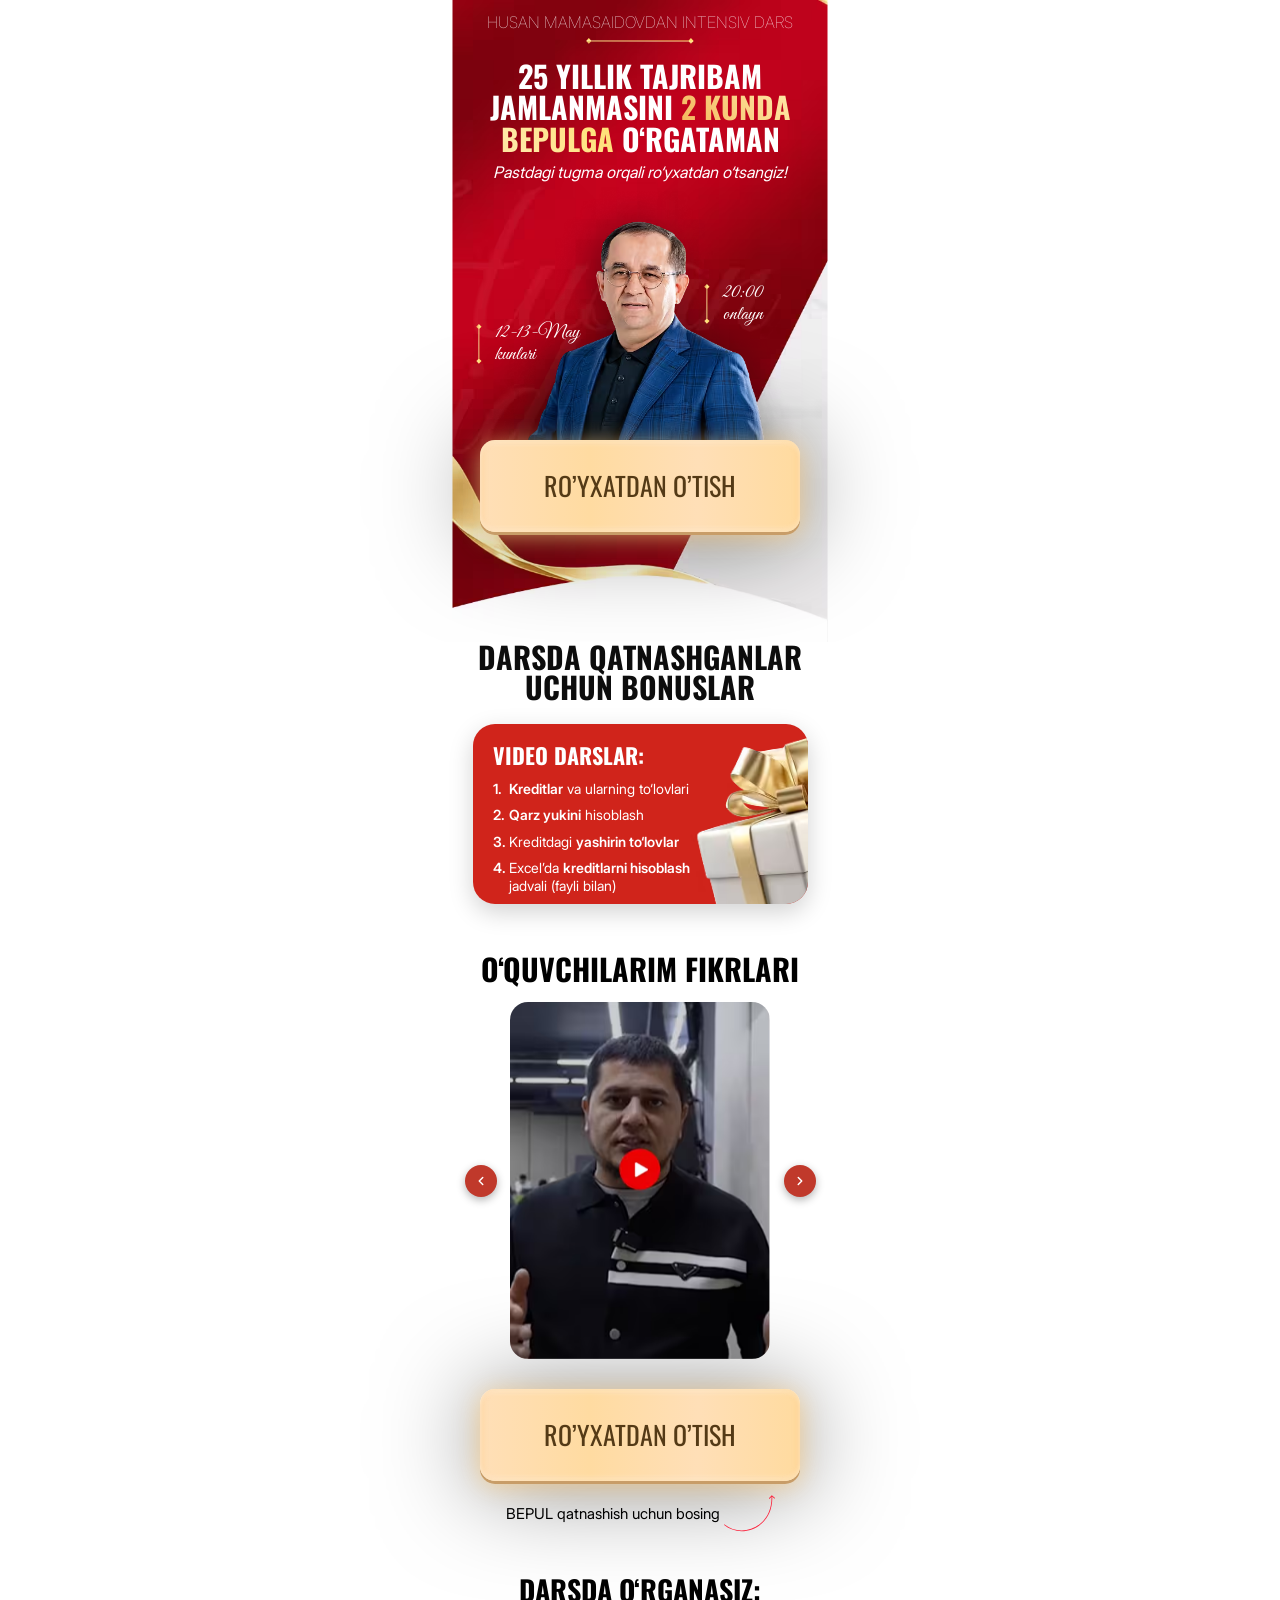
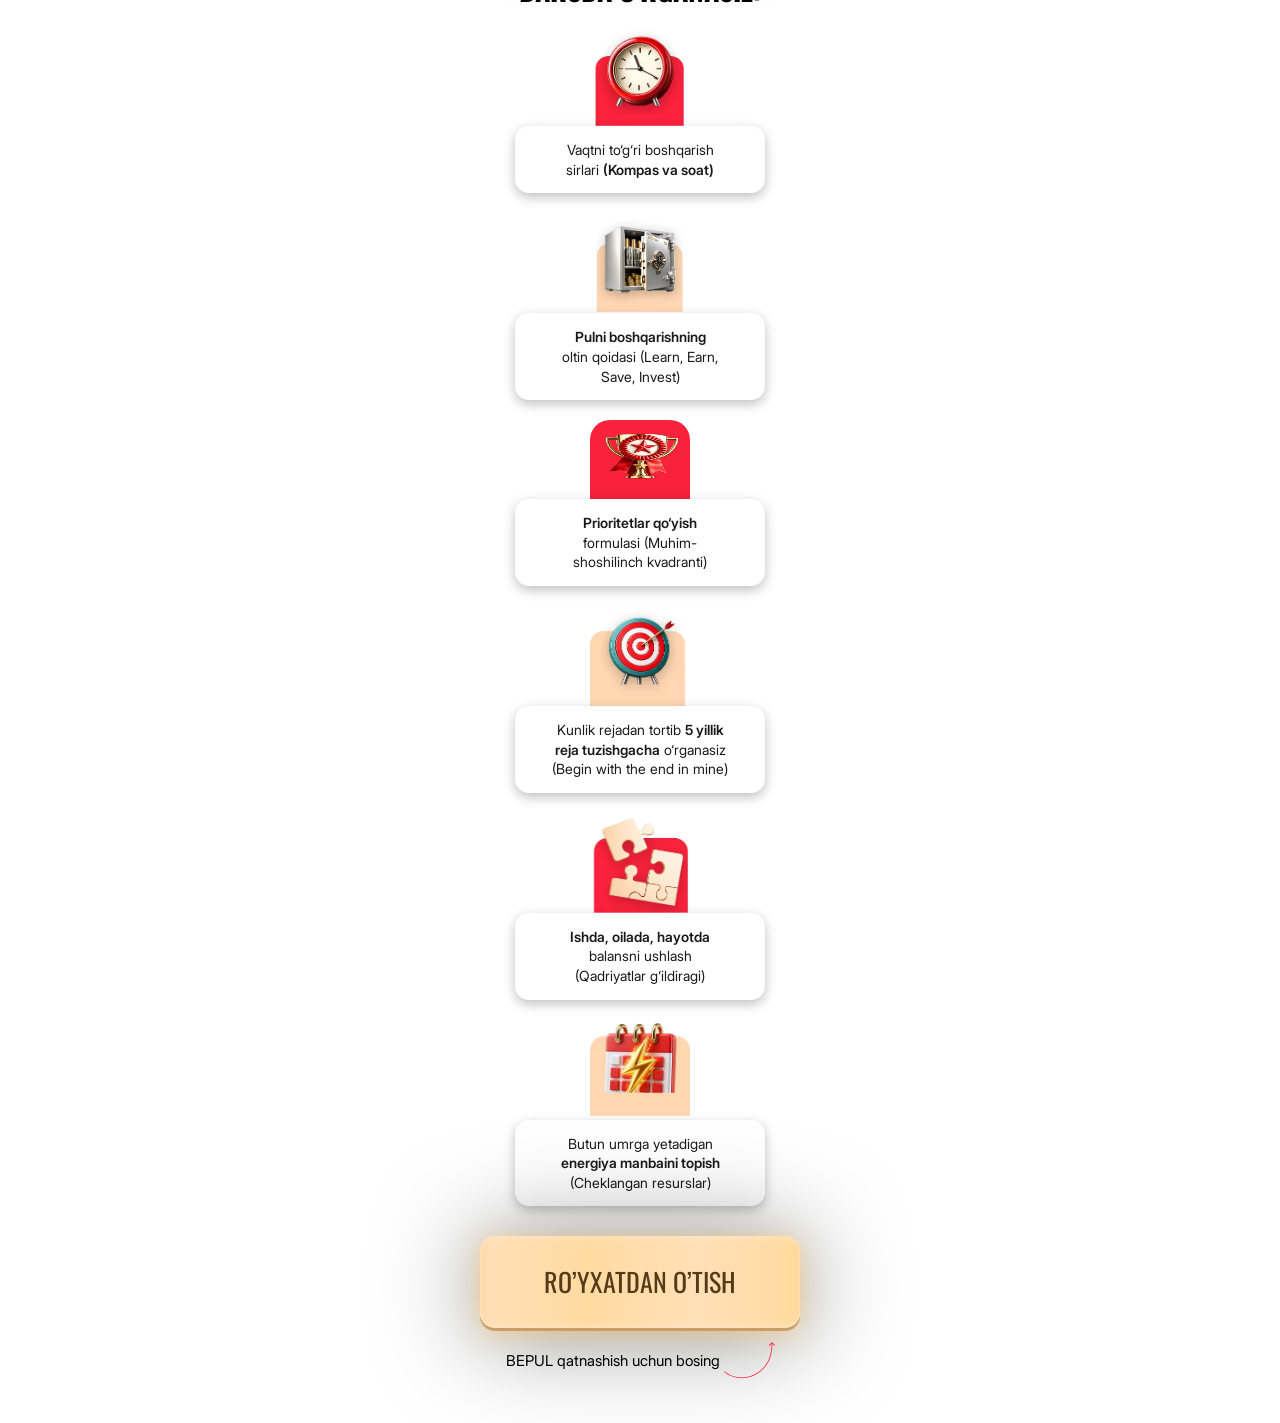
==== commit 81e490b6: "add" ====
--- a/b/index.html
+++ b/b/index.html
@@ -17,7 +17,7 @@
       margin-left: auto;
       margin-right: auto;
       padding-left: 20px;
-      padding-right: 20px
+      padding-right: 20px;
     }
 
     .header {
@@ -91,7 +91,7 @@
       display: flex;
       align-items: center;
       gap: -4px;
-      left: -20px;
+      left: -10px;
       top: 140px;
       position: absolute
     }
--- a/b/css/main.css
+++ b/b/css/main.css
@@ -684,13 +684,12 @@
 
 .wrapper__img {
   max-width: 375px;
-  width: 100%;
-  position: fixed;
+  height: 700px;
+  position: absolute;
   top: 0;
   left: 50%;
   transform: translateX(-50%);
   z-index: 5;
-  margin: 0 auto;
 }
 
 /* 
--- a/b/css/main.css
+++ b/b/css/main.css
@@ -684,13 +684,12 @@
 
 .wrapper__img {
   max-width: 375px;
-  width: 100%;
-  position: fixed;
+  height: 700px;
+  position: absolute;
   top: 0;
   left: 50%;
   transform: translateX(-50%);
   z-index: 5;
-  margin: 0 auto;
 }
 
 /* 
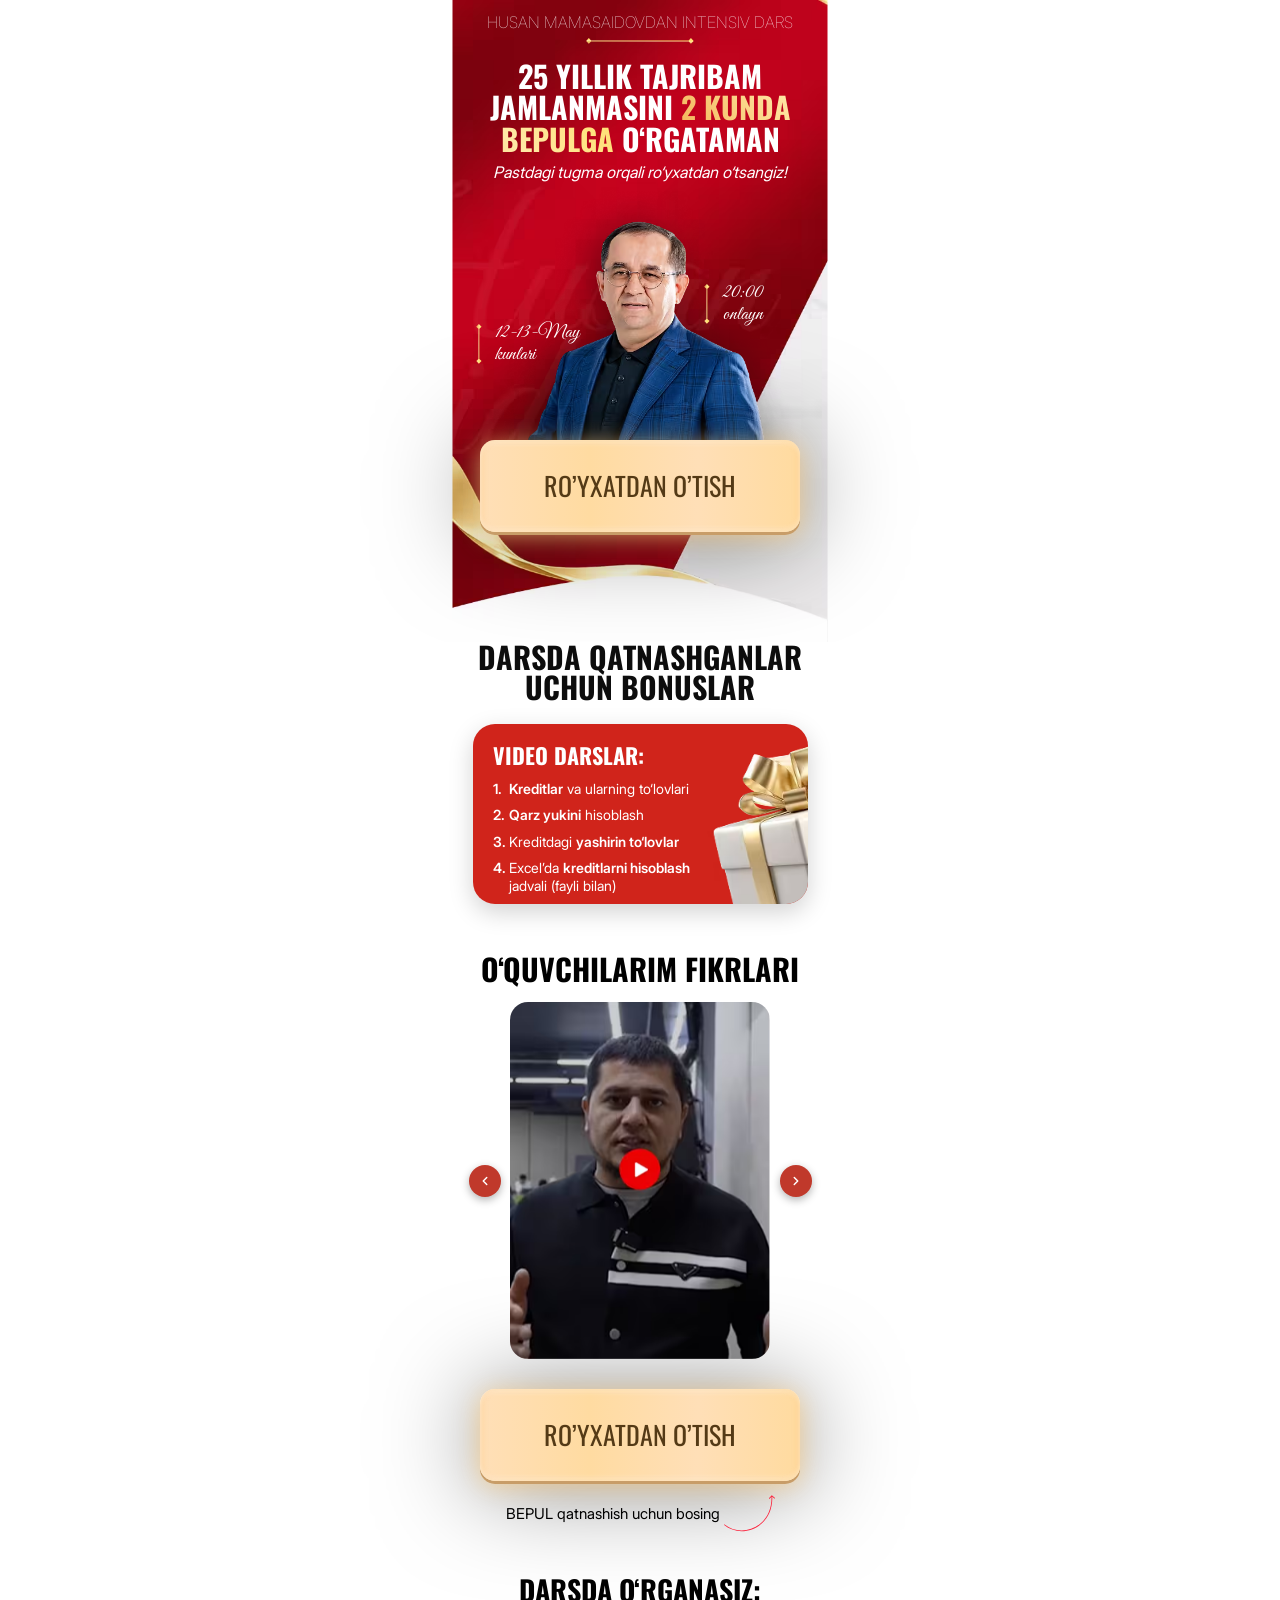
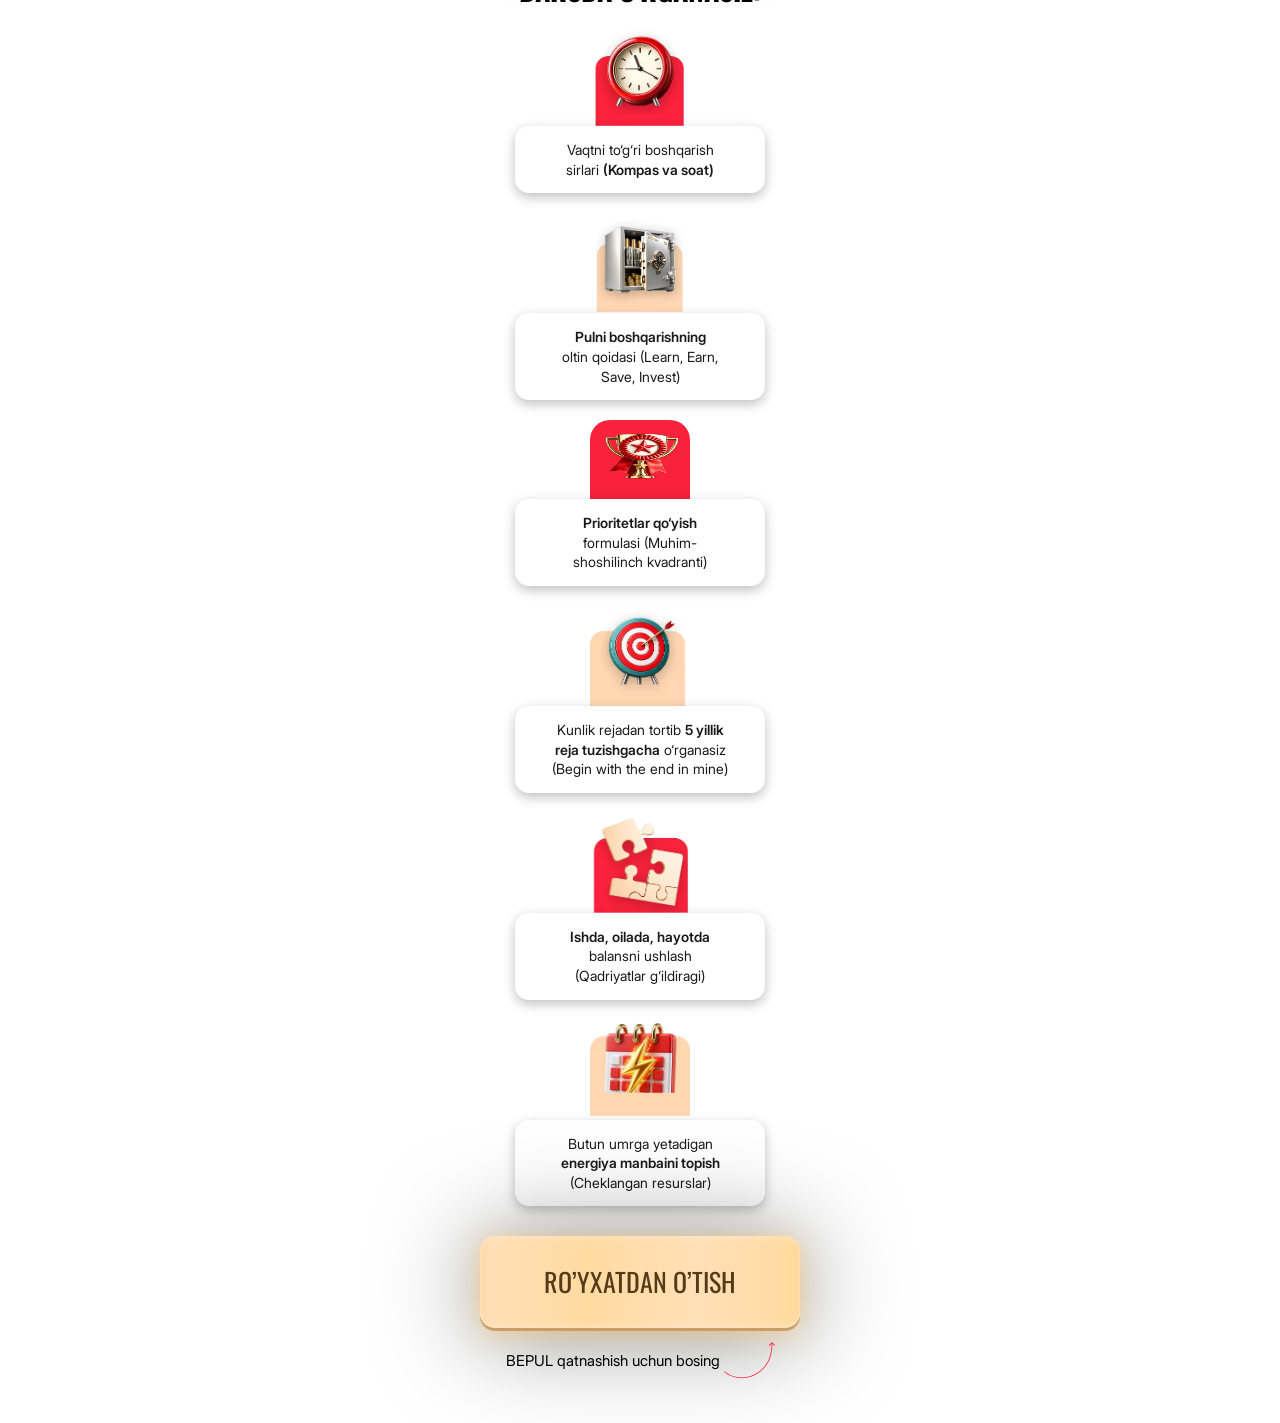
==== commit a2d8e659: "addd" ====
--- a/b/index.html
+++ b/b/index.html
@@ -162,7 +162,7 @@
     .bonus__title {
       font-family: 'Halvar Engschrift', sans-serif;
       font-weight: 700;
-      font-size: clamp(20px, 6vw, 30px);
+      font-size: clamp(25px, 6vw, 30px);
       line-height: 100%;
       text-align: center;
       text-transform: uppercase;
@@ -177,14 +177,15 @@
       padding: 20px 20px;
       box-shadow: 0 8px 24px rgb(0 0 0 / .18);
       overflow: hidden;
-      height: 180px
+      height: 180px;
+      z-index: 11;
     }
 
     .bonus__card__1 {
       max-width: 322px;
       width: 100%;
       height: 200px;
-      border-radius: 26px
+      border-radius: 26px;
     }
 
     .bonus__heading {
@@ -203,7 +204,9 @@
       display: flex;
       flex-direction: column;
       gap: 8px;
-      max-width: 70%
+      max-width: 70%;
+      position: relative;
+      z-index: 11
     }
 
     .bonus__item {
@@ -232,10 +235,12 @@
     .bonus__img {
       position: absolute;
       right: -20px;
-      bottom: -60px;
-      width: 160px;
+      bottom: -40px;
+      max-width: 140px;
+      width: 100%;
       height: auto;
-      pointer-events: none
+      pointer-events: none;
+      z-index: 5;
     }
 
     .learn {
@@ -336,11 +341,11 @@
     }
 
     .learn__nav--prev {
-      left: -8px
+      left: -4px
     }
 
     .learn__nav--next {
-      right: -8px
+      right: -4px
     }
 
     .learn__btn {
@@ -521,7 +526,7 @@
       </div>
     </section>
   </div>
-  <img src="./images/section/wrapper__1.avif" alt="img" width="700" height="700" class="wrapper__img">
+  <img src="./images/section/wrapper__1.avif" alt="img" width="800" height="800" loading="lazy" decoding="async" class="wrapper__img">
   <section class="bonus">
     <div class="bonus__container container">
       <h2 class="bonus__title">Darsda qatnashganlar <br> uchun bonuslar</h2>
--- a/b/css/main.css
+++ b/b/css/main.css
@@ -672,6 +672,11 @@
   }
 }
 
+body,
+html {
+  overflow-x: hidden;
+}
+
 .wrapper {
   position: relative;
   max-width: 375px;
@@ -680,10 +685,12 @@
   margin-right: auto;
   margin-bottom: -20px;
   z-index: 11;
+  height: auto;
 }
 
 .wrapper__img {
   max-width: 375px;
+  width: 100%;
   height: 700px;
   position: absolute;
   top: 0;
--- a/b/css/main.css
+++ b/b/css/main.css
@@ -672,6 +672,11 @@
   }
 }
 
+body,
+html {
+  overflow-x: hidden;
+}
+
 .wrapper {
   position: relative;
   max-width: 375px;
@@ -680,10 +685,12 @@
   margin-right: auto;
   margin-bottom: -20px;
   z-index: 11;
+  height: auto;
 }
 
 .wrapper__img {
   max-width: 375px;
+  width: 100%;
   height: 700px;
   position: absolute;
   top: 0;
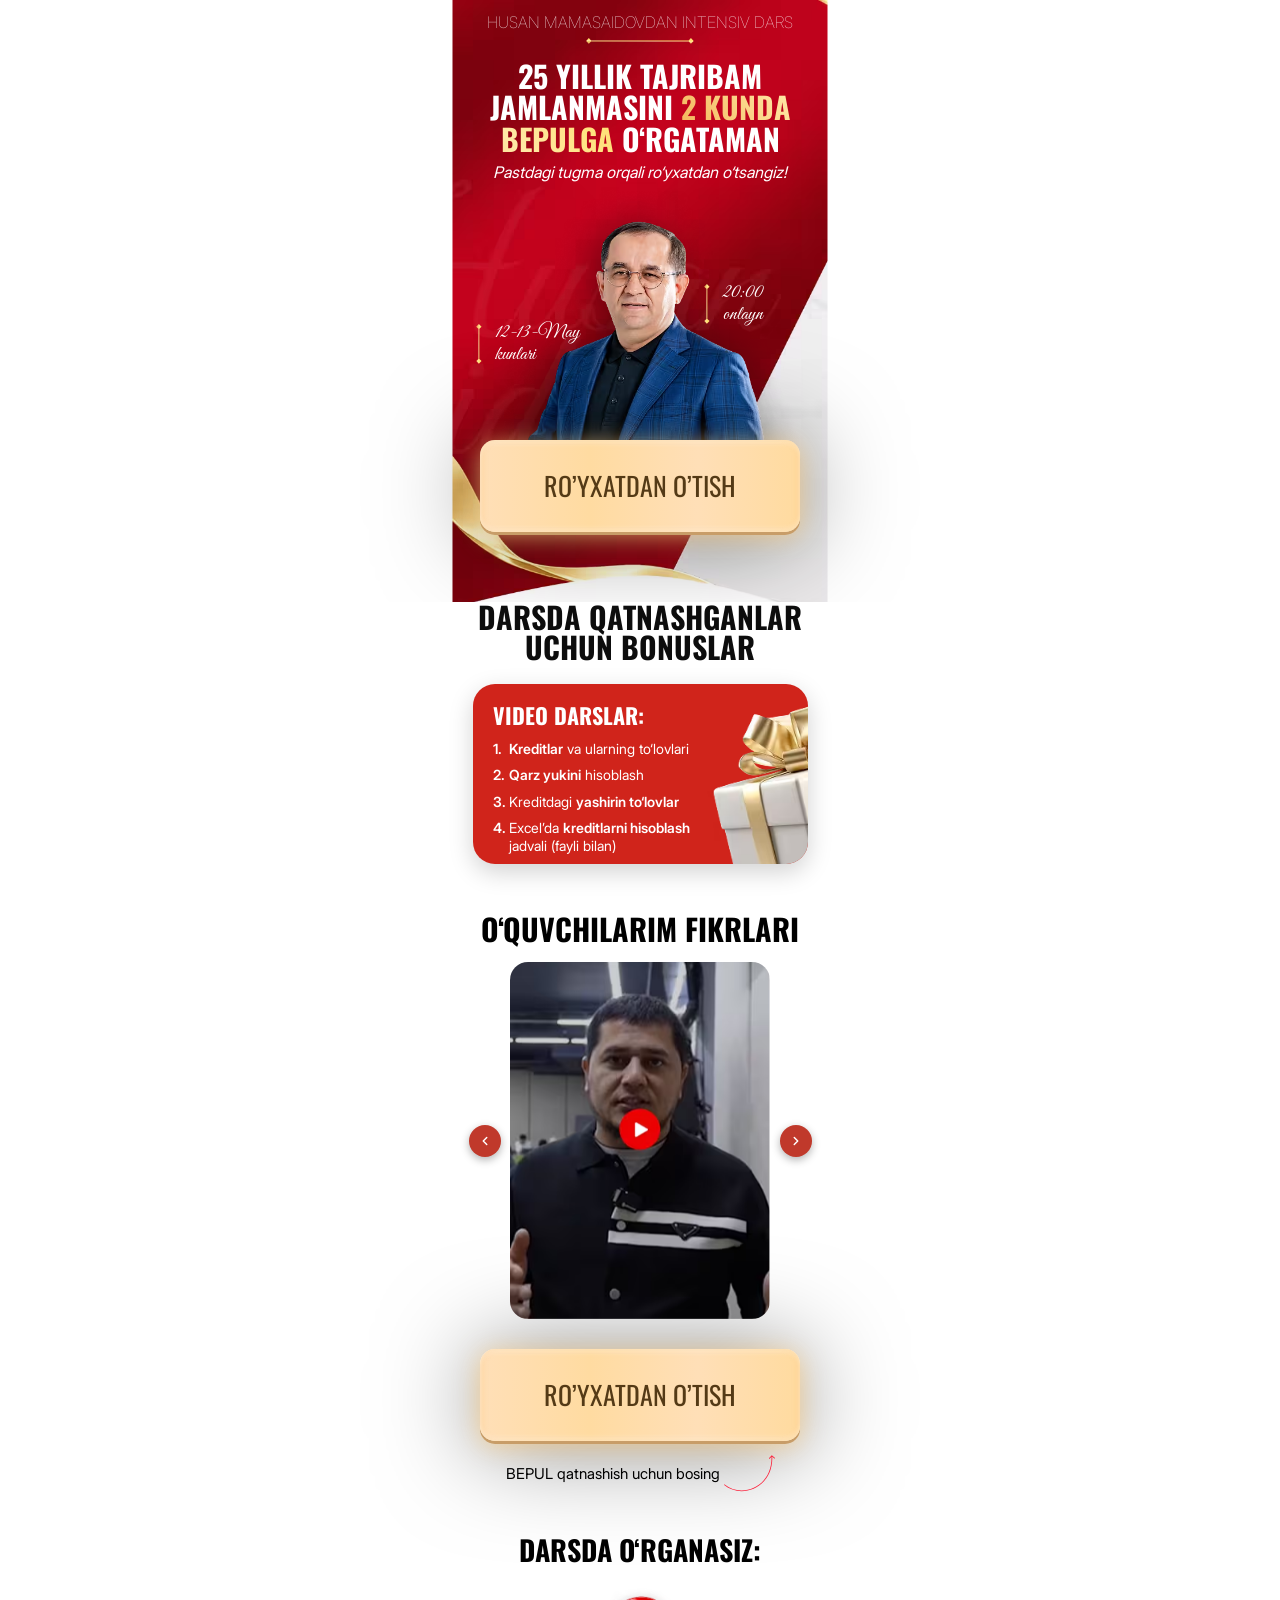
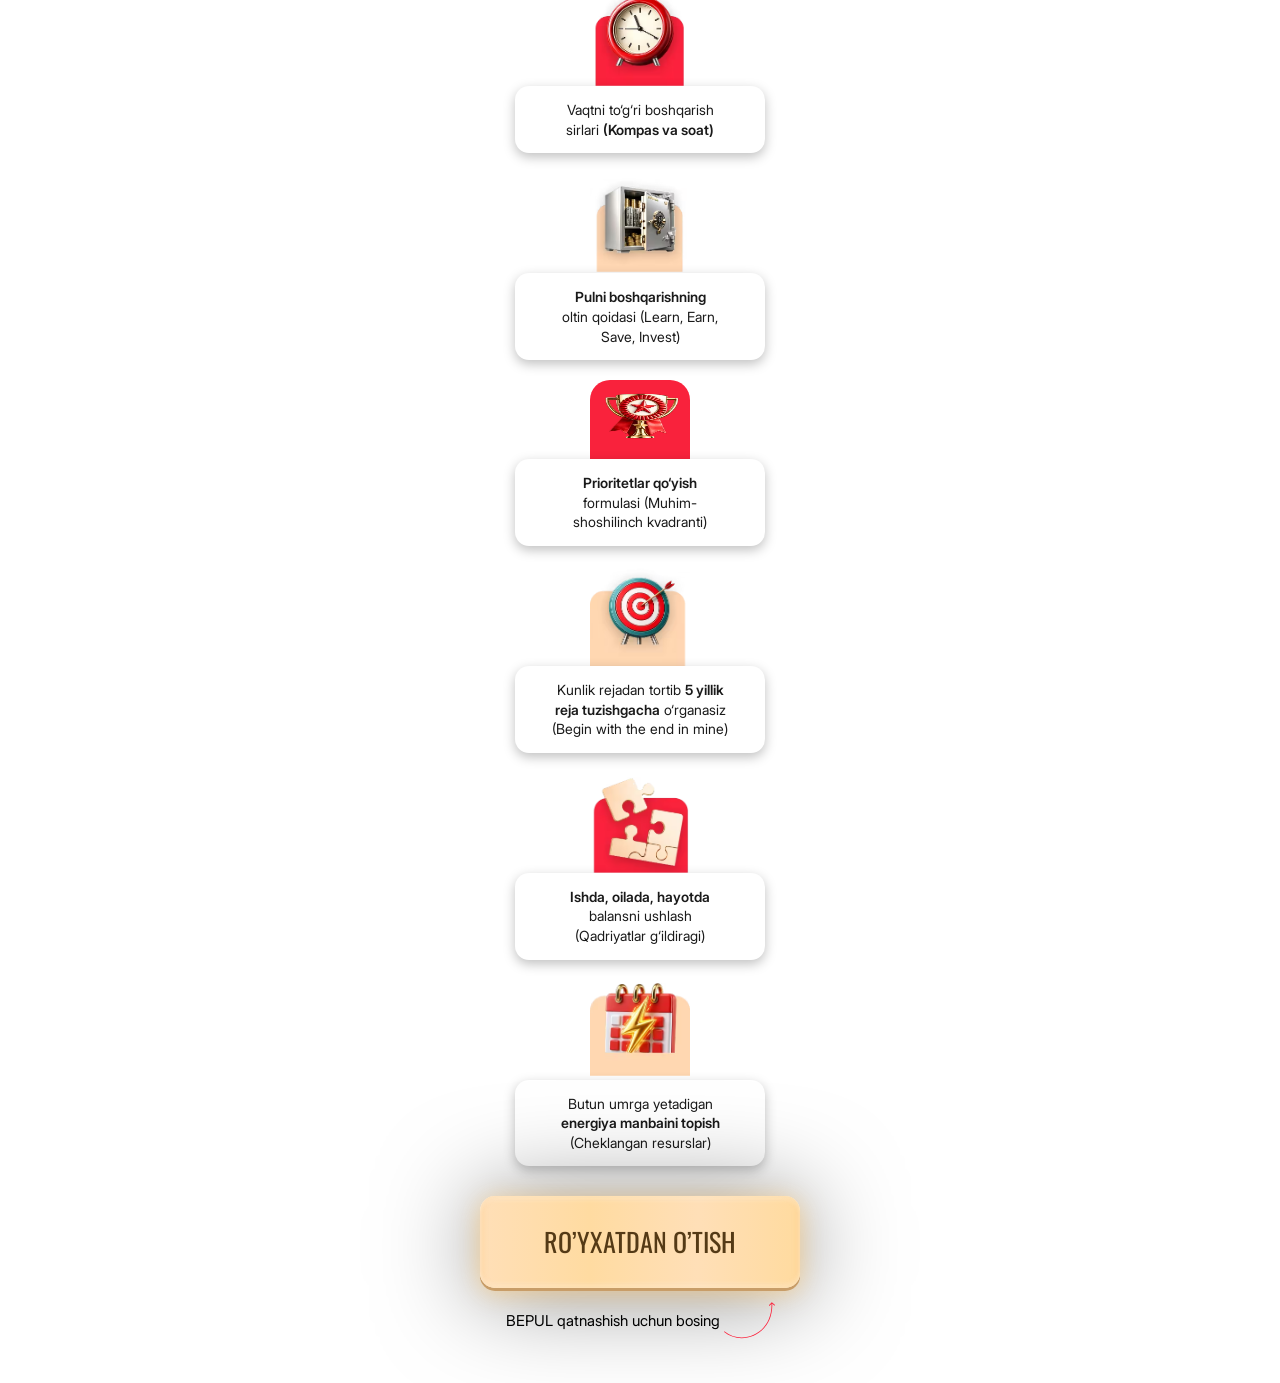
==== commit 295813d0: "add" ====
--- a/b/index.html
+++ b/b/index.html
@@ -17,7 +17,7 @@
       margin-left: auto;
       margin-right: auto;
       padding-left: 20px;
-      padding-right: 20px;
+      padding-right: 20px
     }
 
     .header {
@@ -48,7 +48,7 @@
 
     .hero {
       padding-top: 16px;
-      padding-bottom: 160px
+      padding-bottom: 120px
     }
 
     .hero__title {
@@ -178,14 +178,14 @@
       box-shadow: 0 8px 24px rgb(0 0 0 / .18);
       overflow: hidden;
       height: 180px;
-      z-index: 11;
+      z-index: 11
     }
 
     .bonus__card__1 {
       max-width: 322px;
       width: 100%;
       height: 200px;
-      border-radius: 26px;
+      border-radius: 26px
     }
 
     .bonus__heading {
@@ -240,7 +240,7 @@
       width: 100%;
       height: auto;
       pointer-events: none;
-      z-index: 5;
+      z-index: 5
     }
 
     .learn {
@@ -526,7 +526,8 @@
       </div>
     </section>
   </div>
-  <img src="./images/section/wrapper__1.avif" alt="img" width="800" height="800" loading="lazy" decoding="async" class="wrapper__img">
+  <img src="./images/section/wrapper__1.avif" alt="img" width="800" height="800" loading="lazy" decoding="async"
+    class="wrapper__img">
   <section class="bonus">
     <div class="bonus__container container">
       <h2 class="bonus__title">Darsda qatnashganlar <br> uchun bonuslar</h2>
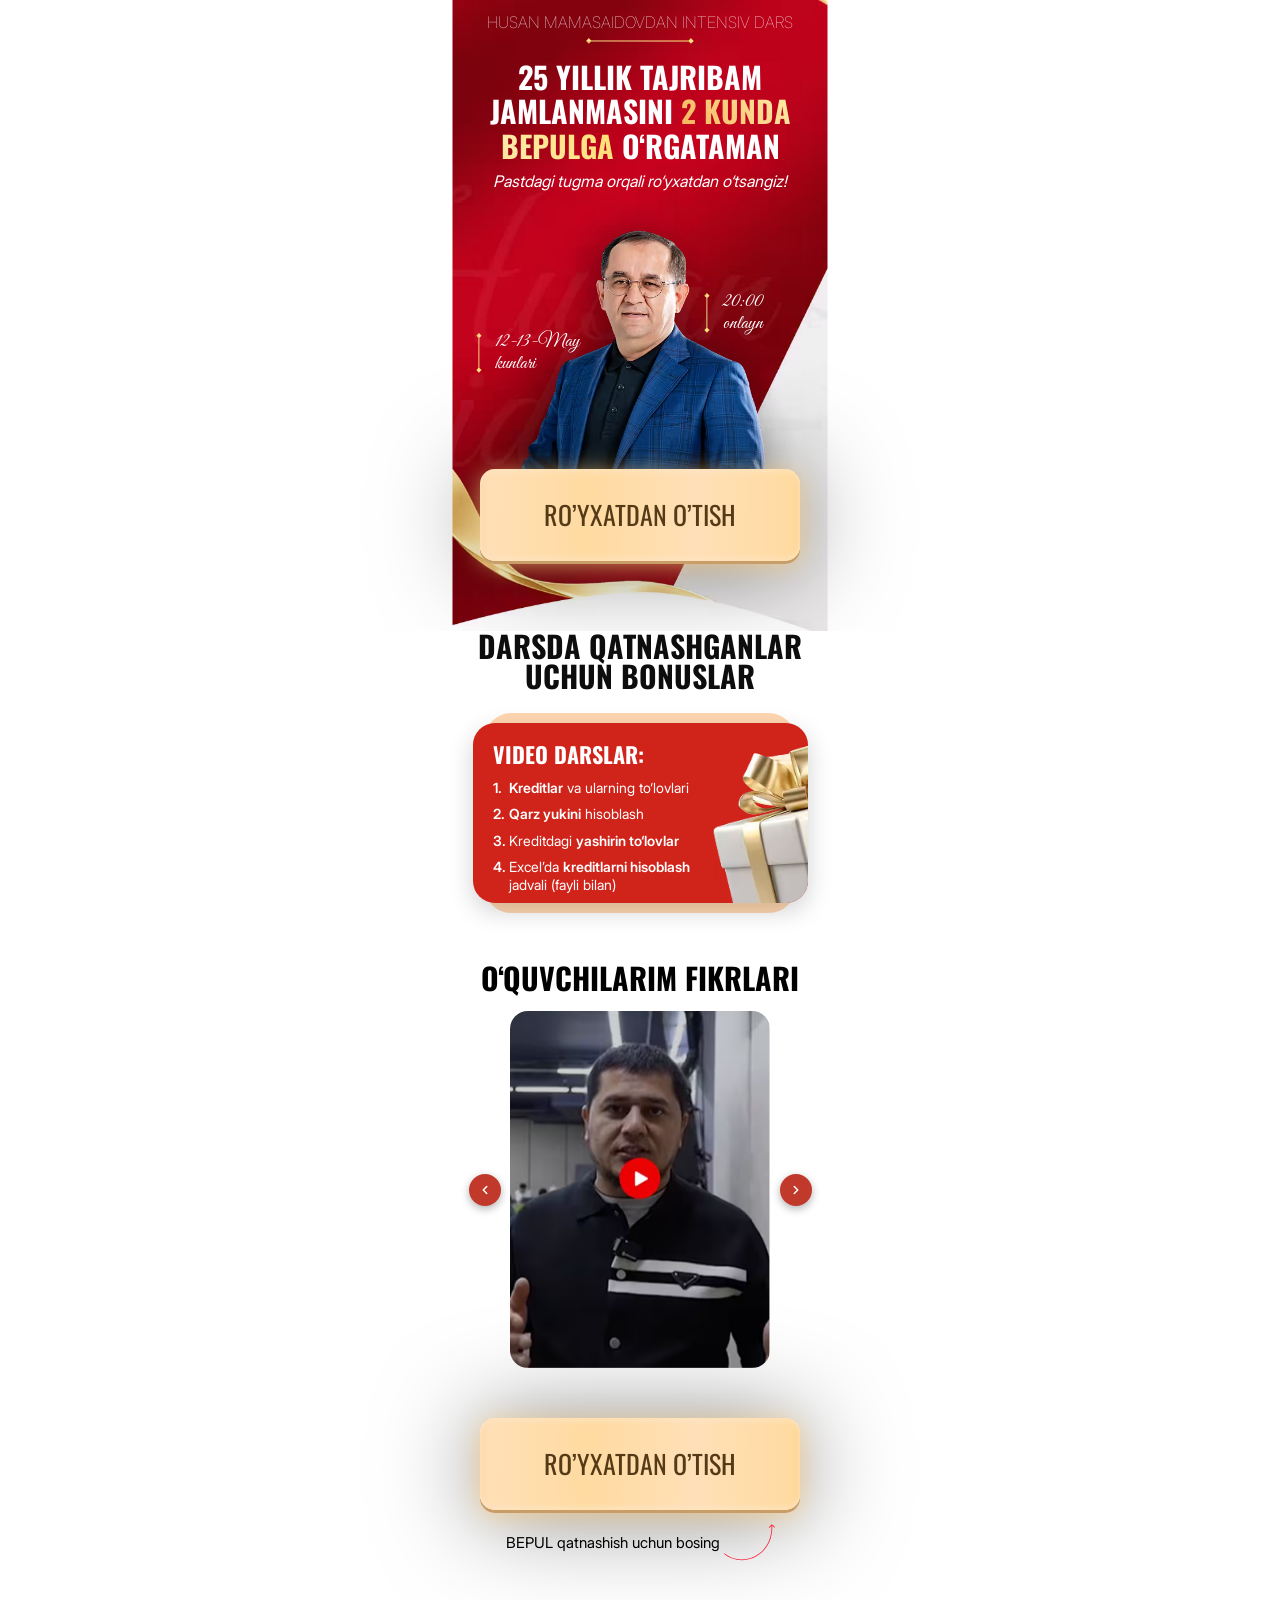
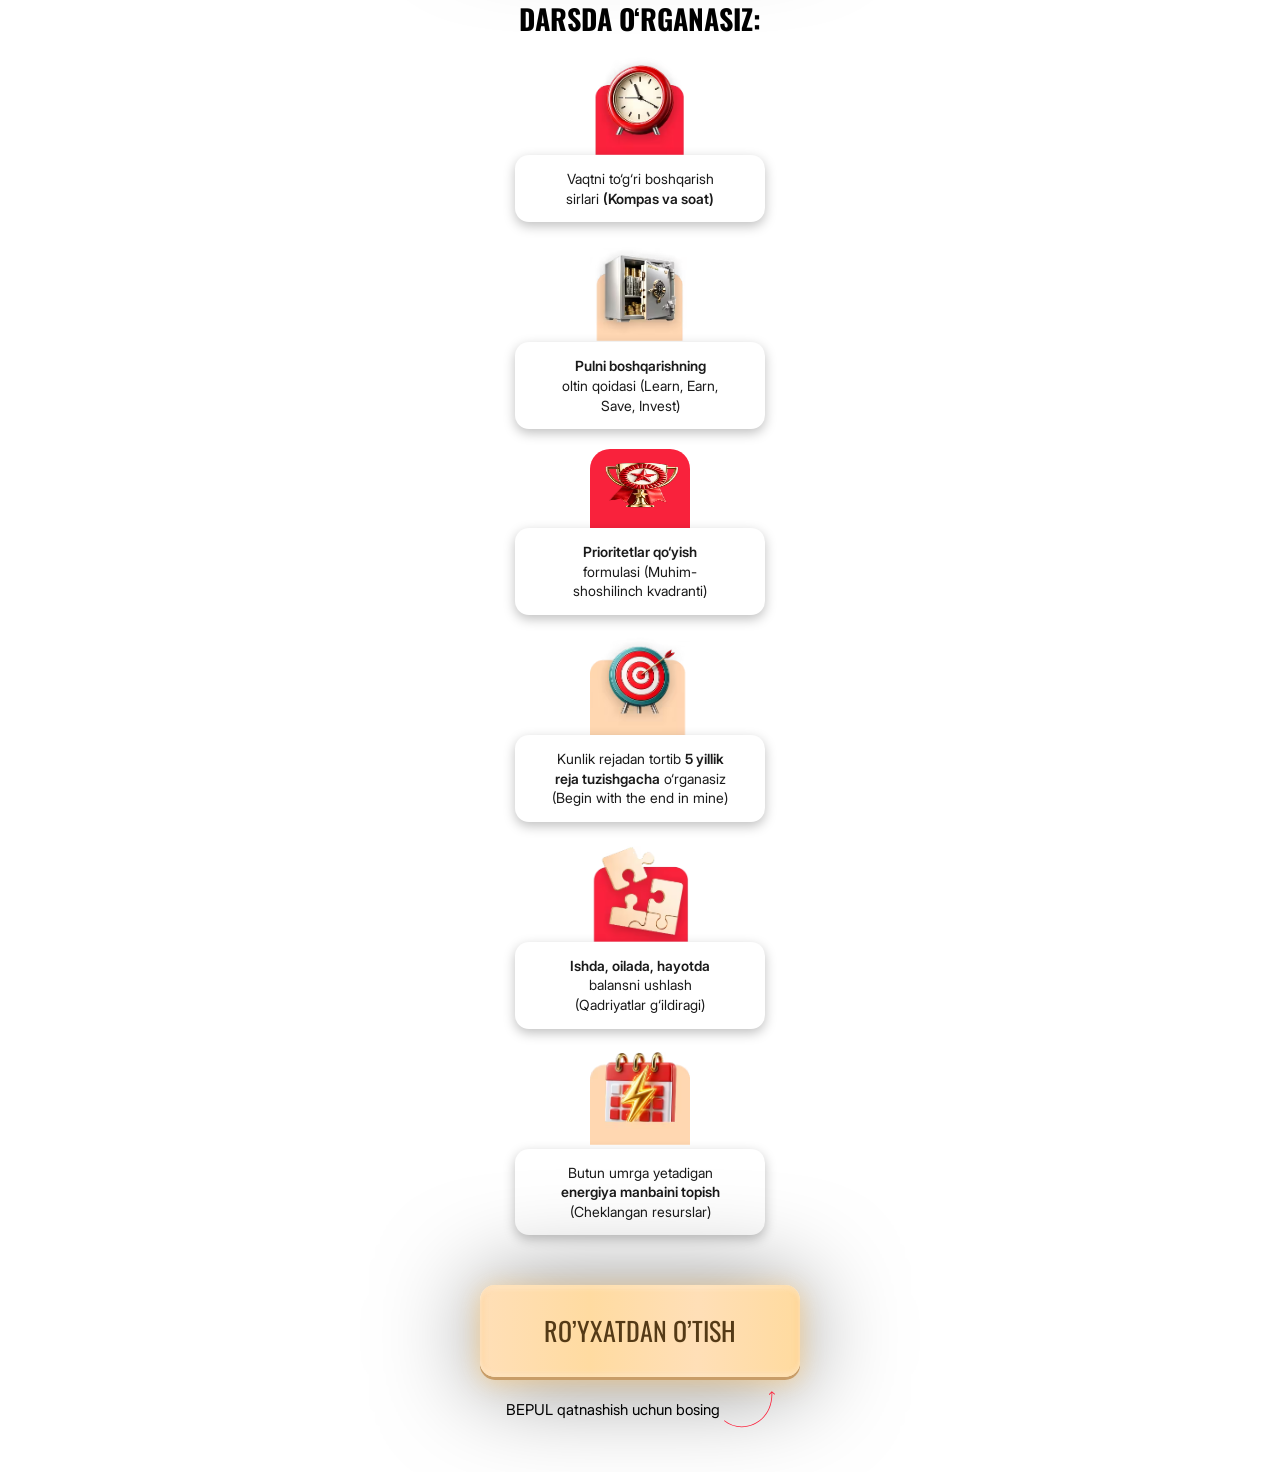
==== commit 7a83aeff: "ad" ====
--- a/b/index.html
+++ b/b/index.html
@@ -56,7 +56,7 @@
       font-weight: 700;
       font-style: Bold;
       font-size: clamp(24px, 8vw, 30px);
-      line-height: 105%;
+      line-height: 115%;
       text-align: center;
       text-transform: uppercase;
       margin-bottom: 9px;
@@ -148,7 +148,7 @@
       border-radius: 15px;
       cursor: pointer;
       transition: transform 0.2s ease;
-      margin-top: -70px
+      margin-top: -50px
     }
 
     .bonus {
@@ -168,6 +168,10 @@
       text-transform: uppercase;
       color: #0d0d0d;
       margin-bottom: 22px
+    }
+
+    .backg__inner {
+      position: relative;
     }
 
     .bonus__card {
@@ -178,14 +182,18 @@
       box-shadow: 0 8px 24px rgb(0 0 0 / .18);
       overflow: hidden;
       height: 180px;
-      z-index: 11
-    }
-
-    .bonus__card__1 {
-      max-width: 322px;
+      z-index: 11;
+      position: absolute;
+      top: 10px;
+    }
+
+    .backg {
+      max-width: 310px;
       width: 100%;
       height: 200px;
-      border-radius: 26px
+      border-radius: 26px;
+      background-color: #FFD7B1;
+      margin: 0 auto;
     }
 
     .bonus__heading {
@@ -526,24 +534,27 @@
       </div>
     </section>
   </div>
-  <img src="./images/section/wrapper__1.avif" alt="img" width="800" height="800" loading="lazy" decoding="async"
+  <img src="./images/section/wrapper__1.avif" alt="img" width="720" height="720" loading="lazy" decoding="async"
     class="wrapper__img">
   <section class="bonus">
     <div class="bonus__container container">
       <h2 class="bonus__title">Darsda qatnashganlar <br> uchun bonuslar</h2>
 
-      <div class="bonus__card">
-        <div class="bonus__content">
-          <p class="bonus__heading">VIDEO DARSLAR:</p>
-          <ol class="bonus__list">
-            <li class="bonus__item"><span>Kreditlar</span> va ularning to‘lovlari</li>
-            <li class="bonus__item"><span>Qarz yukini</span> hisoblash</li>
-            <li class="bonus__item">Kreditdagi <span>yashirin to‘lovlar</span></li>
-            <li class="bonus__item">Excel’da <span>kreditlarni hisoblash</span> jadvali (fayli bilan)</li>
-          </ol>
+      <div class="backg__inner">
+        <div class="backg"></div>
+        <div class="bonus__card">
+          <div class="bonus__content">
+            <p class="bonus__heading">VIDEO DARSLAR:</p>
+            <ol class="bonus__list">
+              <li class="bonus__item"><span>Kreditlar</span> va ularning to‘lovlari</li>
+              <li class="bonus__item"><span>Qarz yukini</span> hisoblash</li>
+              <li class="bonus__item">Kreditdagi <span>yashirin to‘lovlar</span></li>
+              <li class="bonus__item">Excel’da <span>kreditlarni hisoblash</span> jadvali (fayli bilan)</li>
+            </ol>
+          </div>
+          <img src="./images/bonus/bnus__img.avif" width="180" height="190" loading="lazy" decoding="async"
+            alt="Bonus sovg‘a" class="bonus__img">
         </div>
-        <img src="./images/bonus/bnus__img.avif" width="180" height="190" loading="lazy" decoding="async"
-          alt="Bonus sovg‘a" class="bonus__img">
       </div>
     </div>
   </section>
--- a/b/css/main.css
+++ b/b/css/main.css
@@ -691,7 +691,7 @@
 .wrapper__img {
   max-width: 375px;
   width: 100%;
-  height: 700px;
+  height: 720px;
   position: absolute;
   top: 0;
   left: 50%;
--- a/b/css/main.css
+++ b/b/css/main.css
@@ -691,7 +691,7 @@
 .wrapper__img {
   max-width: 375px;
   width: 100%;
-  height: 700px;
+  height: 720px;
   position: absolute;
   top: 0;
   left: 50%;
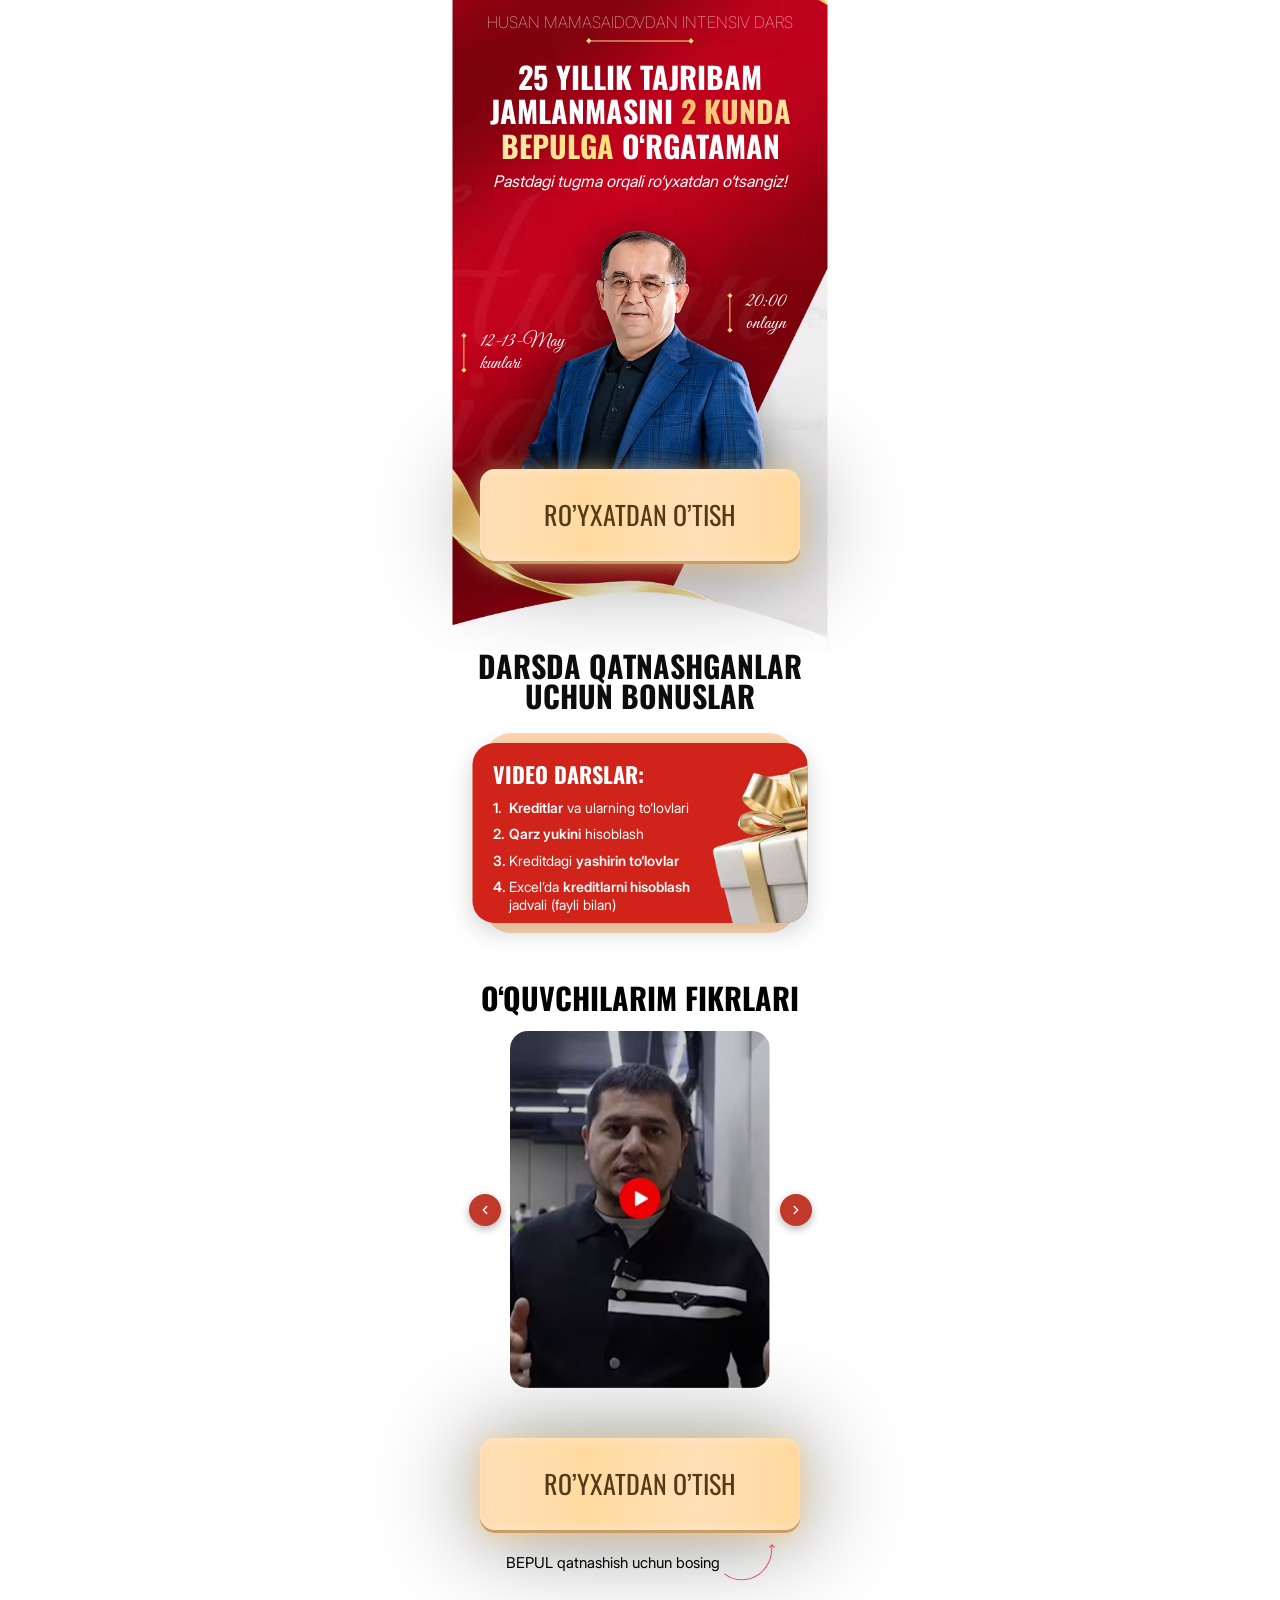
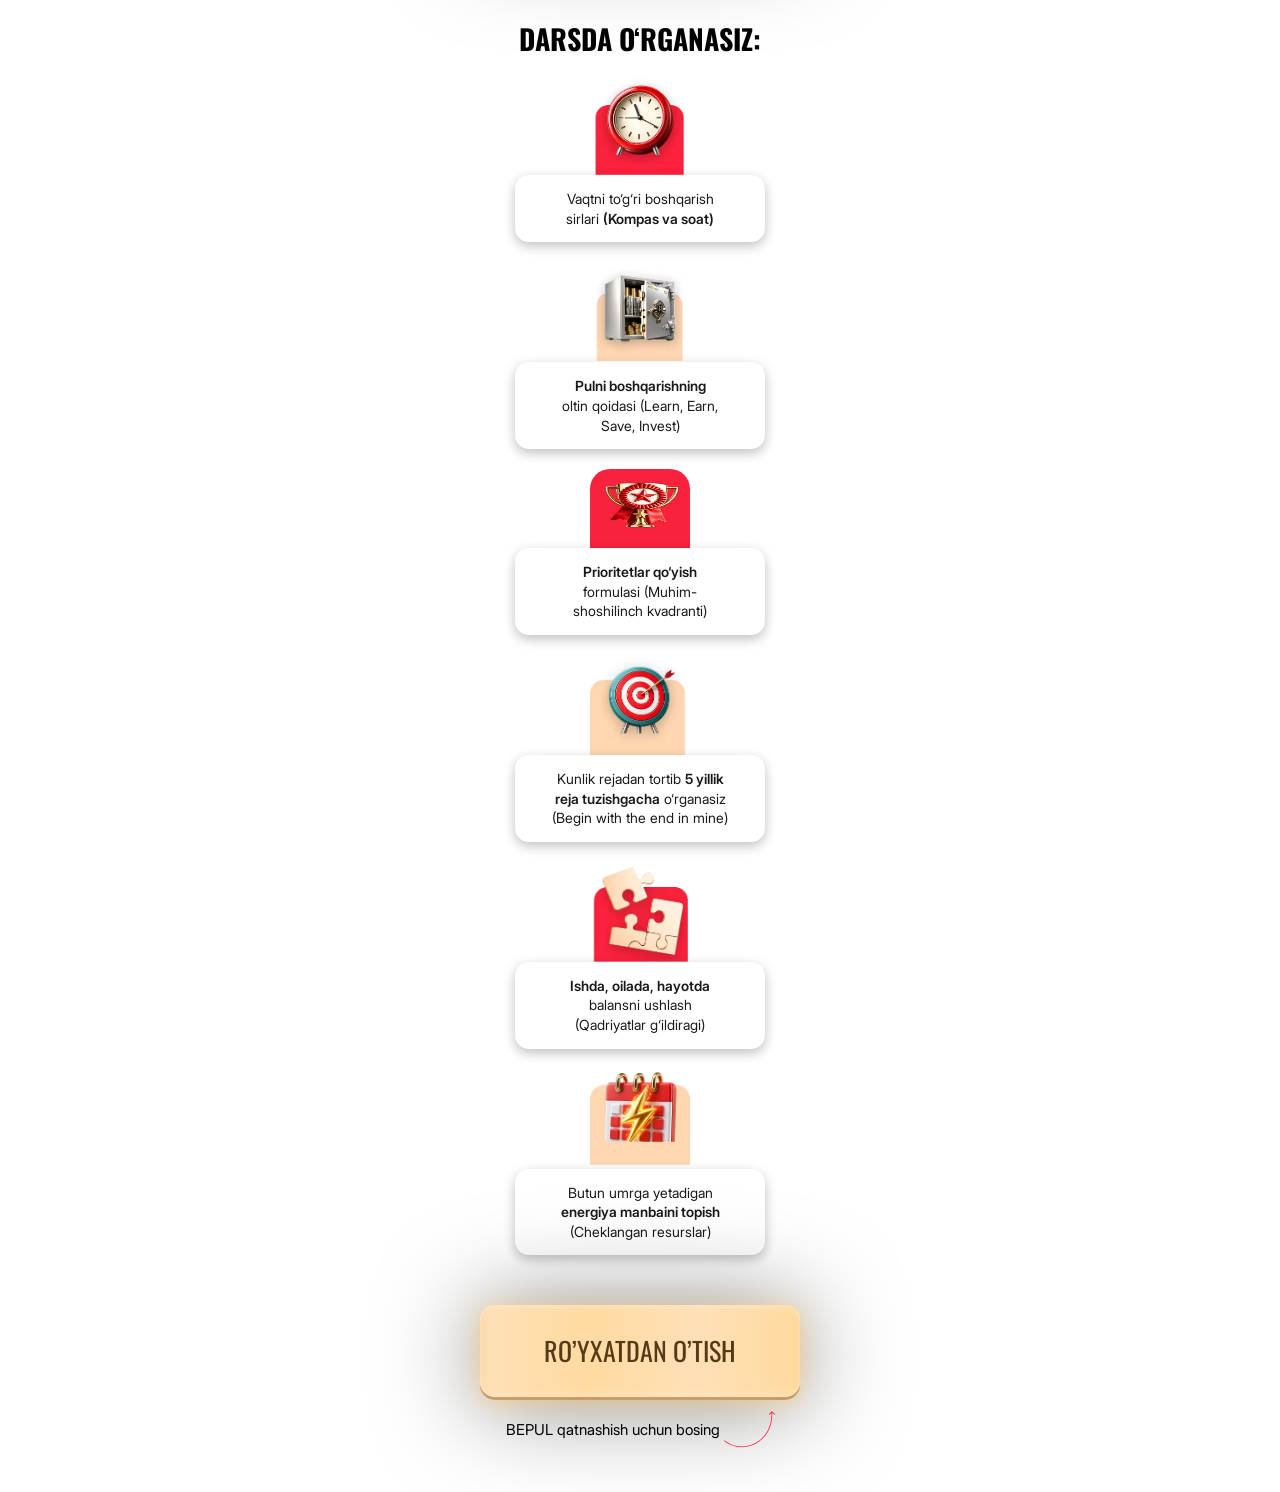
==== commit 691191be: "addd" ====
--- a/b/index.html
+++ b/b/index.html
@@ -35,7 +35,7 @@
     .header__title {
       font-family: Inter;
       font-weight: 200;
-      font-size: 16px;
+      font-size: clamp(12px, 4vw, 16px);
       line-height: 100%;
       text-align: center;
       text-transform: uppercase;
@@ -48,7 +48,7 @@
 
     .hero {
       padding-top: 16px;
-      padding-bottom: 120px
+      padding-bottom: 140px
     }
 
     .hero__title {
@@ -73,7 +73,7 @@
       font-family: Inter;
       font-weight: 400;
       font-style: Italic;
-      font-size: 16px;
+      font-size: clamp(12px, 3vw, 16px);
       line-height: 120%;
       text-align: center;
       color: #fff
@@ -91,7 +91,7 @@
       display: flex;
       align-items: center;
       gap: -4px;
-      left: -10px;
+      left: -25px;
       top: 140px;
       position: absolute
     }
@@ -103,7 +103,7 @@
       align-items: center;
       gap: -4px;
       position: absolute;
-      right: -3px;
+      right: -26px;
       top: 100px
     }
 
@@ -175,16 +175,19 @@
     }
 
     .bonus__card {
-      position: relative;
+      position: absolute;
+      top: 50%;
+      left: 50%;
+      transform: translate(-50%, -50%);
+      max-width: 335px;
+      width: 100%;
+      height: 180px;
       background: #d0241b;
       border-radius: 22px;
-      padding: 20px 20px;
+      padding: 20px;
       box-shadow: 0 8px 24px rgb(0 0 0 / .18);
       overflow: hidden;
-      height: 180px;
       z-index: 11;
-      position: absolute;
-      top: 10px;
     }
 
     .backg {
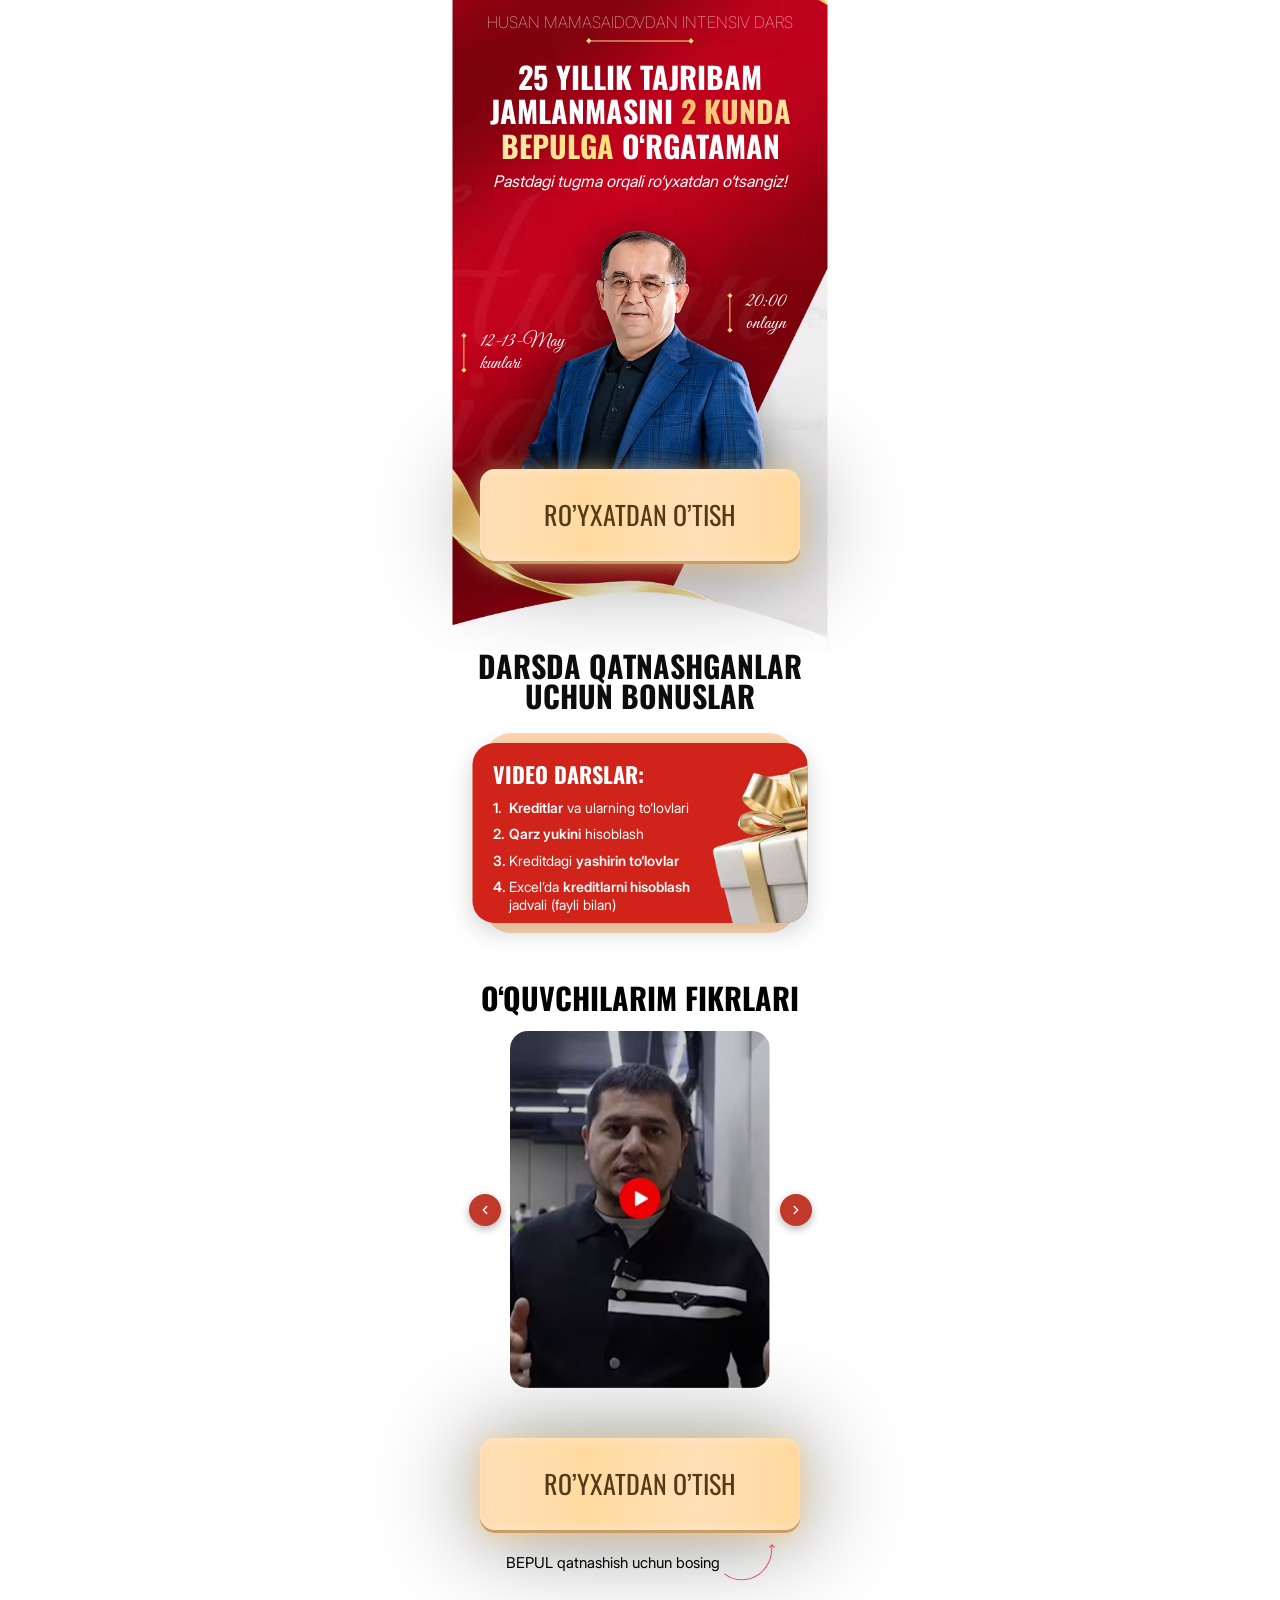
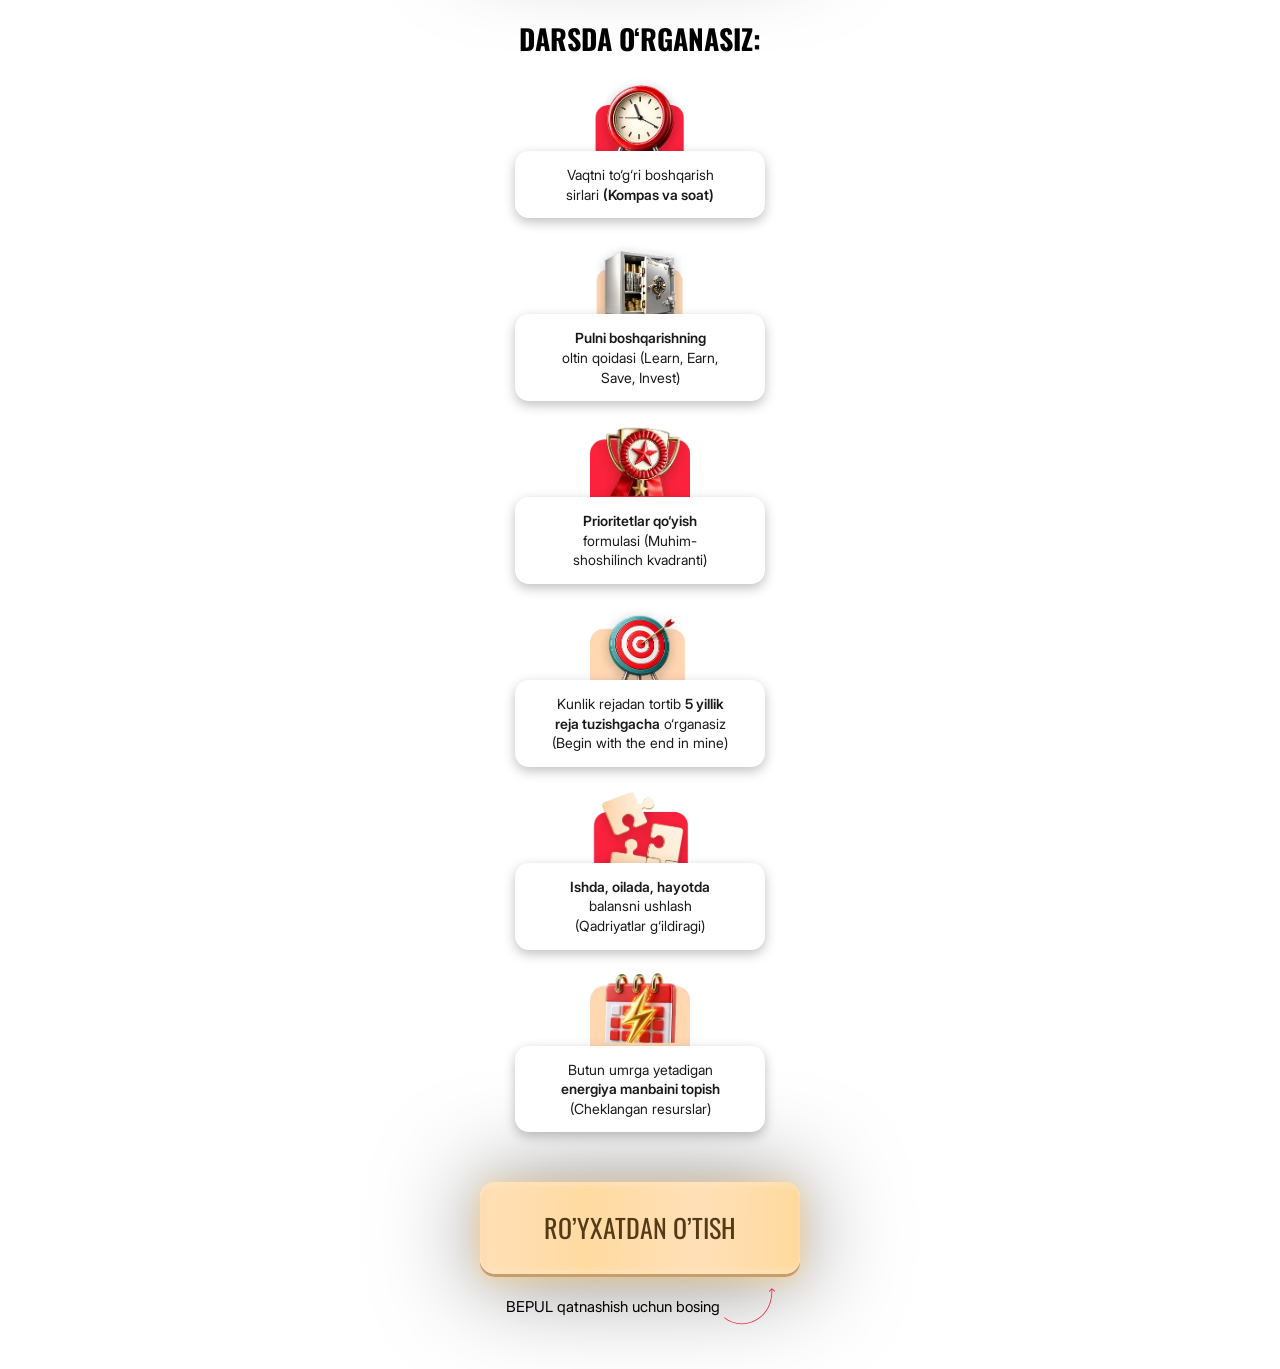
==== commit 600f878f: "adddd" ====
--- a/b/index.html
+++ b/b/index.html
@@ -415,26 +415,31 @@
       display: flex;
       flex-direction: column;
       align-items: center;
-      width: 100%
+      width: 100%;
+      position: relative;
+      z-index: 11;
     }
 
     .footer__icon {
       width: 100px;
       height: 100px;
       object-fit: contain;
-      display: block
+      margin-bottom: -24px;
     }
 
     .footer__icon__1 {
       background-color: #F9223C;
-      height: auto;
-      width: 100px;
       height: 79px;
+      max-width: 100px;
+      width: 100%;
       border-top-left-radius: 20px;
-      border-top-right-radius: 20px
-    }
-
+      border-top-right-radius: 20px;
+      position: absolute;
+      z-index: 5;
+    }
     .footer__card {
+      position: relative;
+      z-index: 11;
       background: #fff;
       border-radius: 14px;
       padding: 14px 18px;
@@ -626,8 +631,8 @@
           </div>
         </li>
         <li class="footer__item">
-          <img src="./images/learn/learn__img__3.webp" width="160" height="240" loading="lazy" decoding="async" alt=""
-            class="footer__icon__1">
+            <img src="./images/learn/learn__img__3.avif" width="160" height="240" loading="lazy" decoding="async" alt=""
+              class="footer__icon">
           <div class="footer__card">
             <p class="footer__card-title">
               <span>Prioritetlar qo‘yish</span><br>
